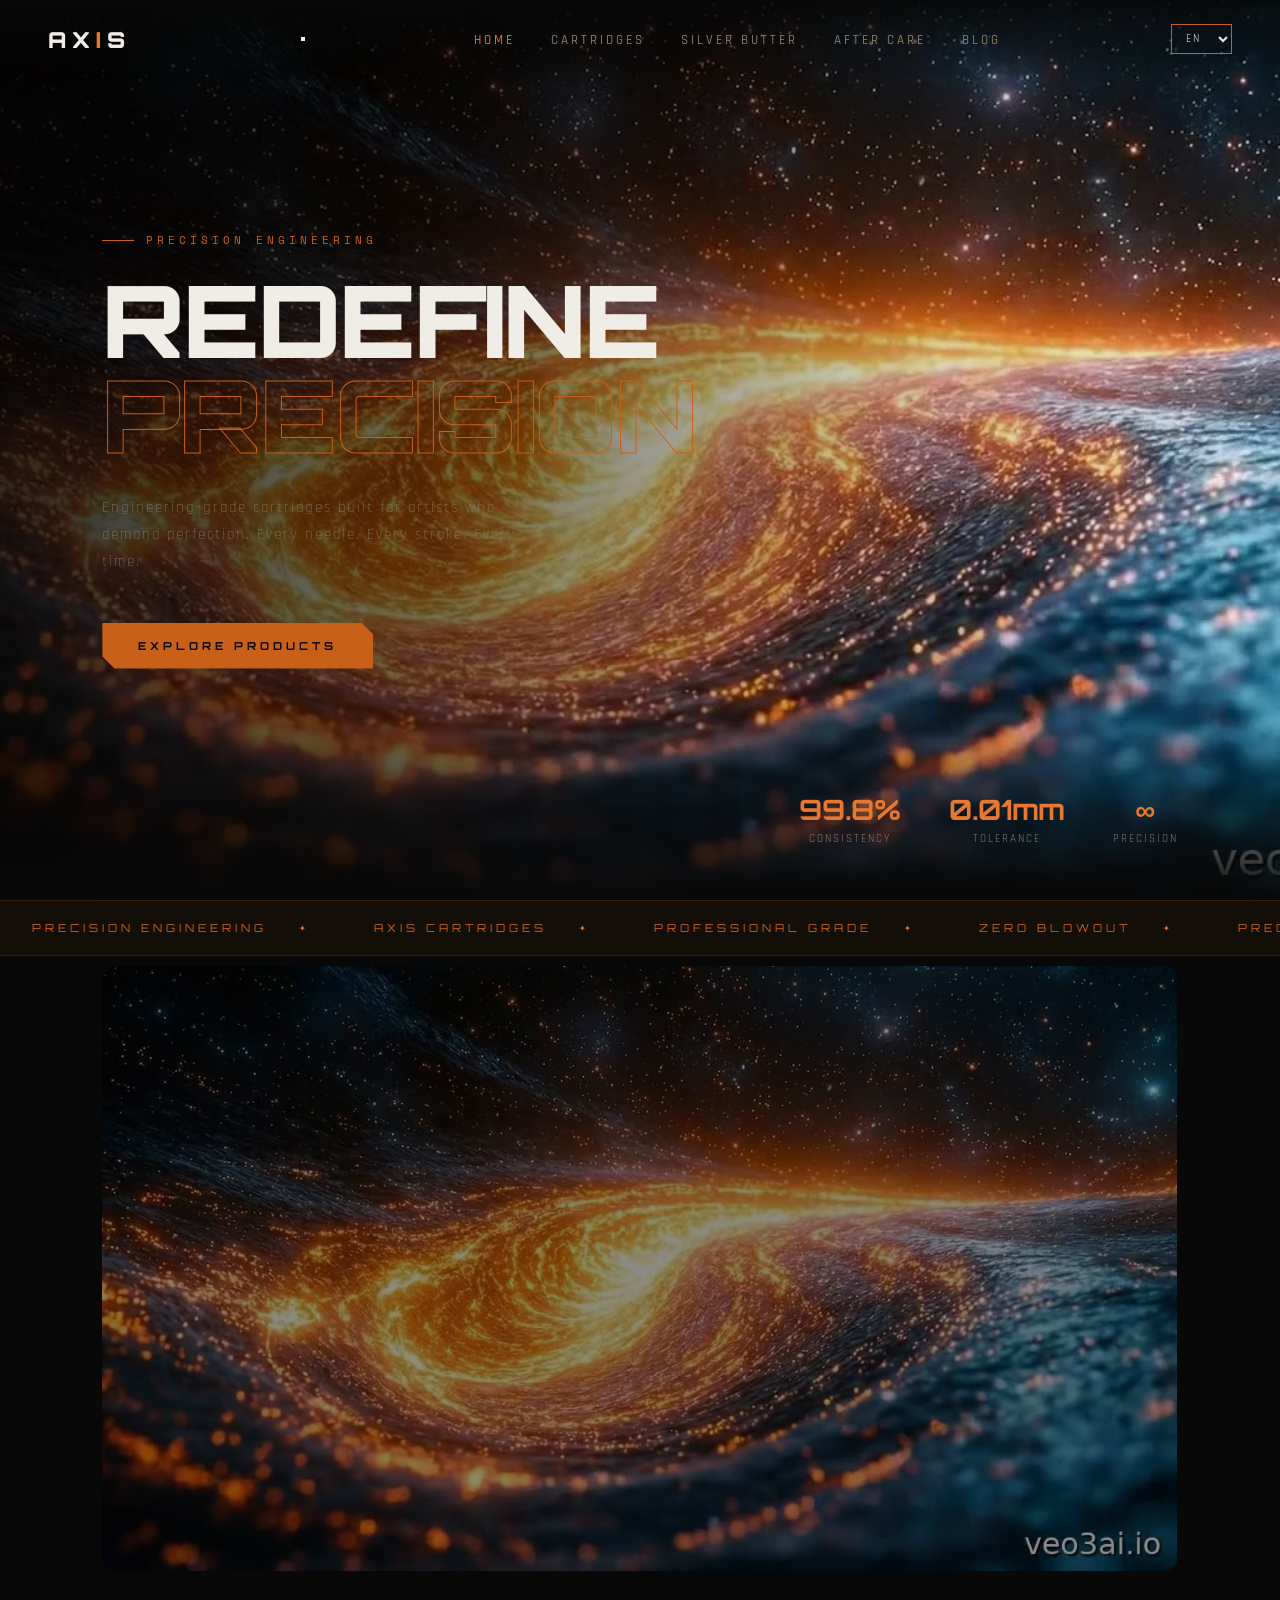
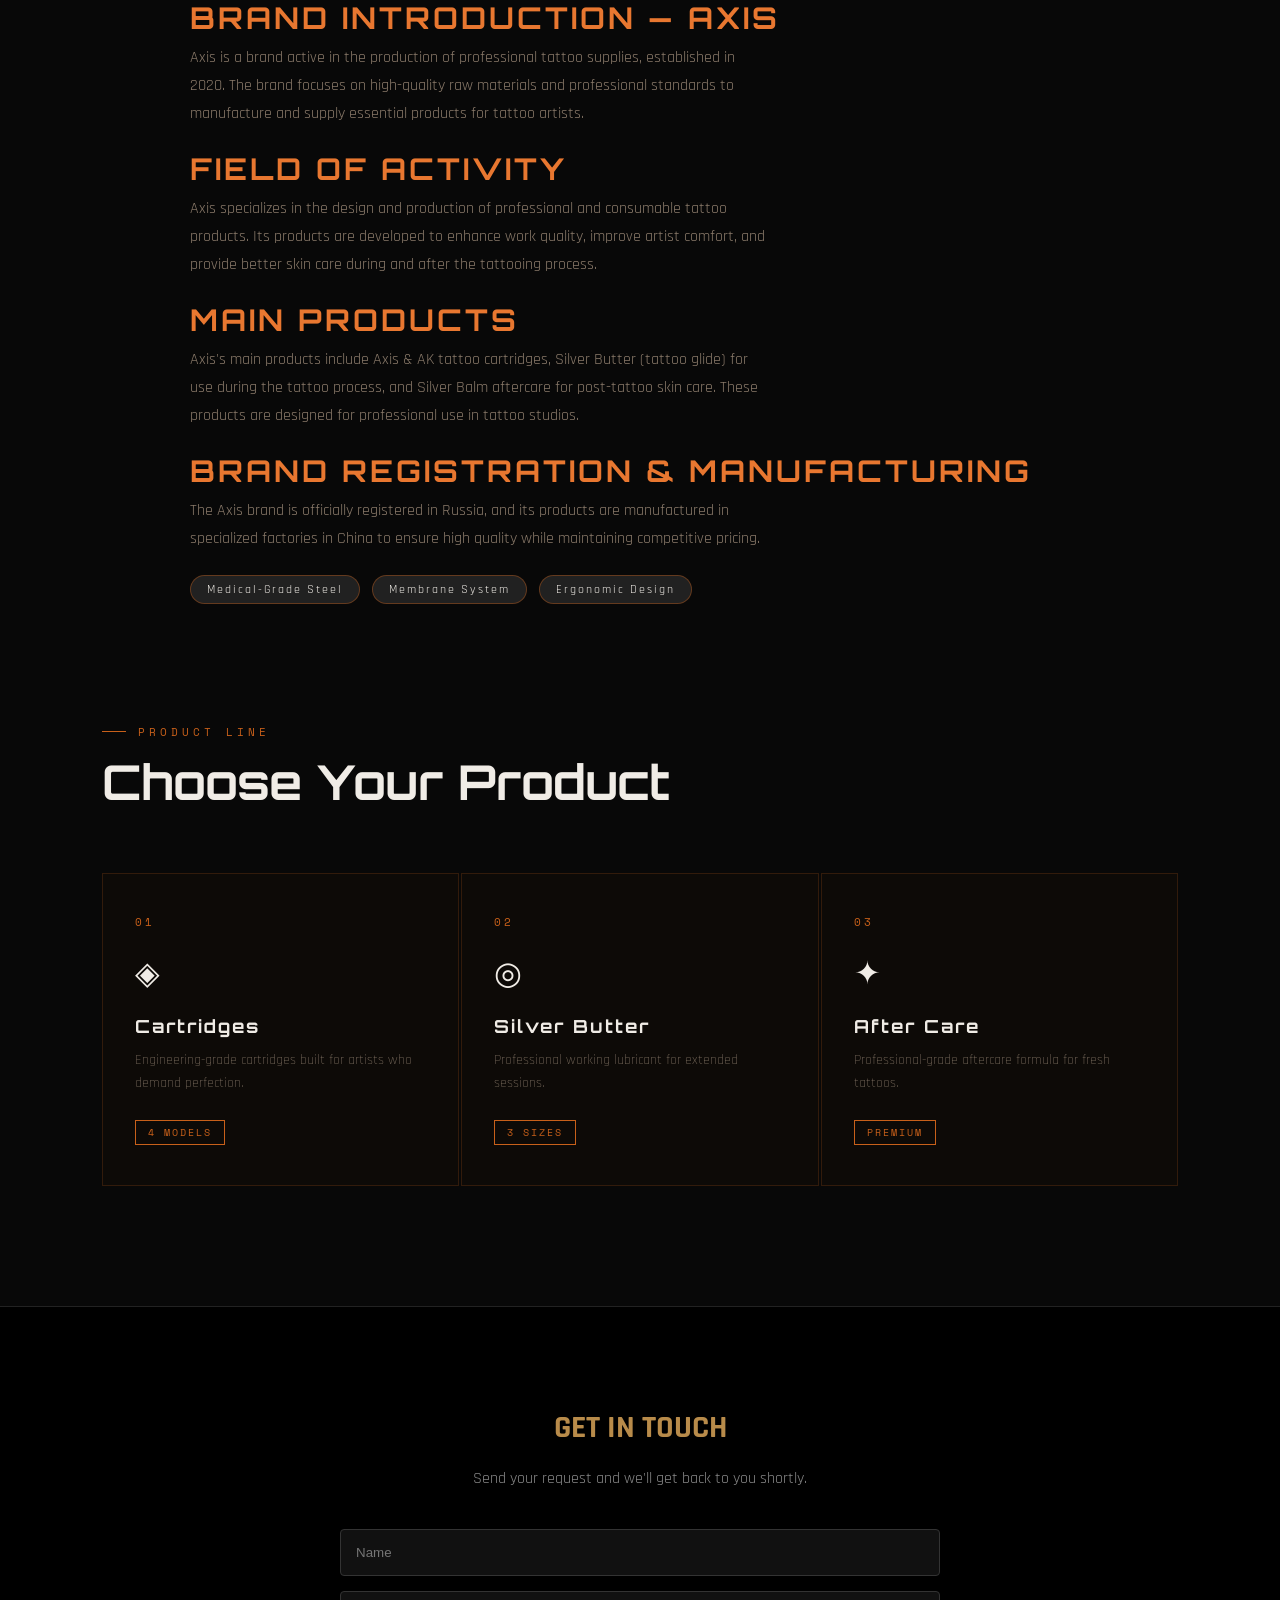
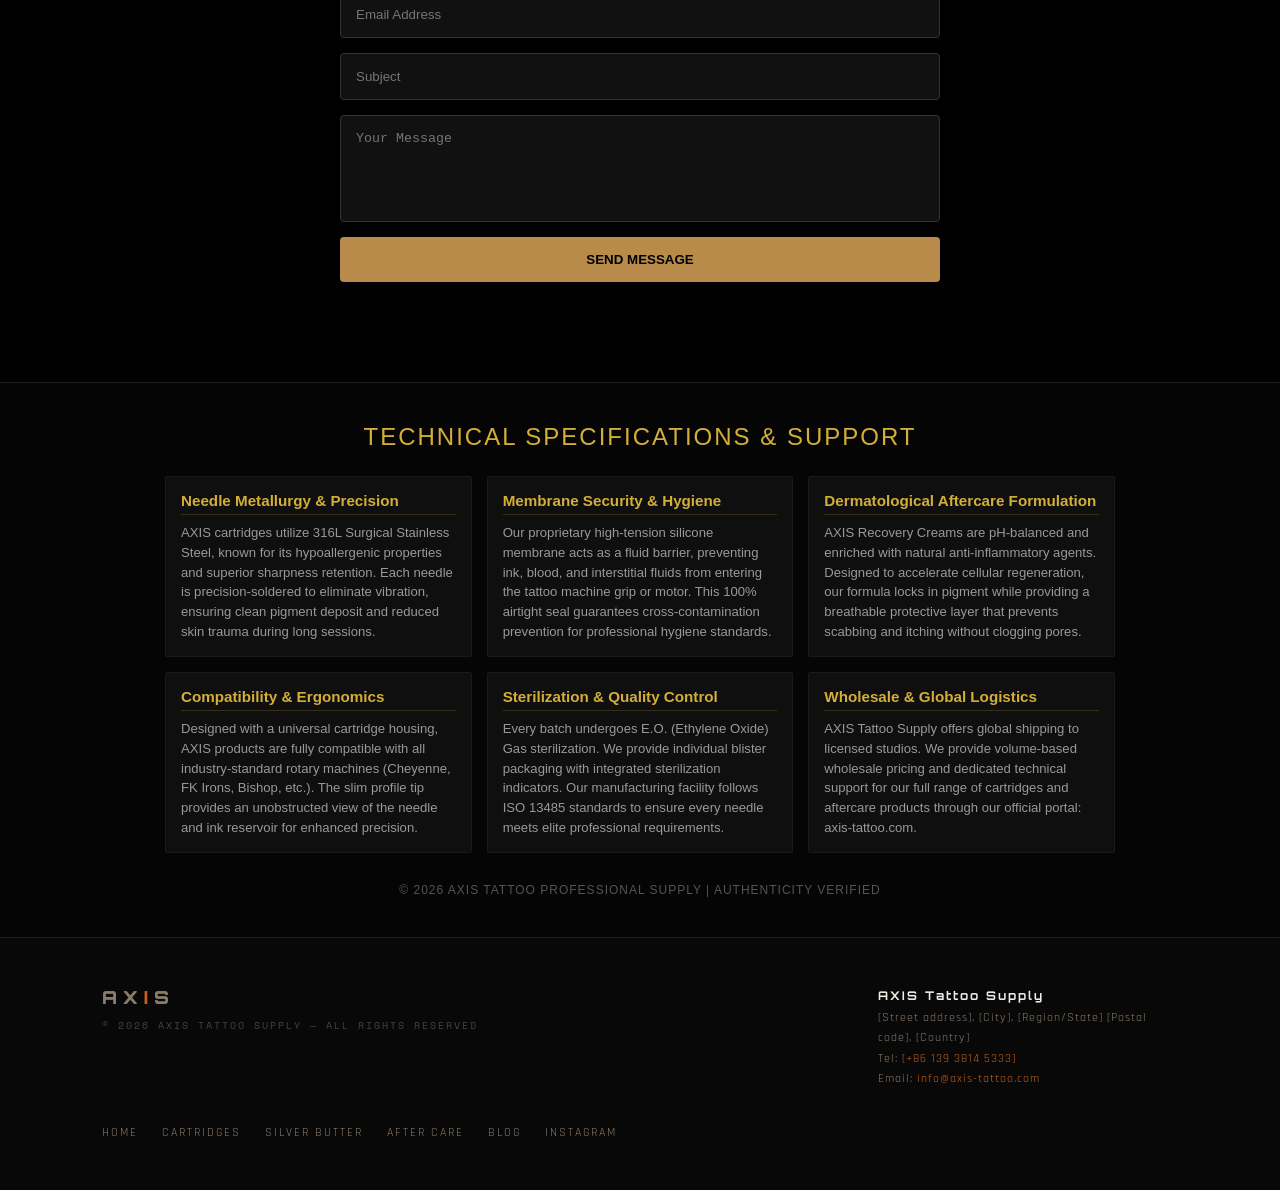
==== index.html @ dc38f80d "Update index.html" ====
<!DOCTYPE html>
<html lang="en">
<head>
<meta charset="UTF-8">
<meta name="viewport" content="width=device-width, initial-scale=1.0">
<title>AXIS — Professional Tattoo Cartridge Needles & Supplies</title>
<link rel="preconnect" href="https://fonts.googleapis.com">
<link href="https://fonts.googleapis.com/css2?family=Orbitron:wght@400;700;900&family=Rajdhani:wght@300;400;500;600&family=Space+Mono&display=swap" rel="stylesheet">
<meta name="description" content="AXIS engineers precision tattoo cartridge needles, Silver Butter glide and premium aftercare for professional artists — consistent, safe, blowout-free.">
<link rel="canonical" href="https://www.axis-tattoo.com/">
<meta name="robots" content="index, follow, max-image-preview:large, max-snippet:-1, max-video-preview:-1">
<meta name="theme-color" content="#080808">
<meta name="author" content="AXIS">
<link rel="icon" href="/favicon.svg" type="image/svg+xml">
<link rel="apple-touch-icon" href="/axis-logo.png">
<!-- Open Graph -->
<meta property="og:type" content="website">
<meta property="og:site_name" content="AXIS">
<meta property="og:title" content="AXIS — Professional Tattoo Cartridge Needles & Supplies">
<meta property="og:description" content="AXIS engineers precision tattoo cartridge needles, Silver Butter glide and premium aftercare for professional artists — consistent, safe, blowout-free.">
<meta property="og:url" content="https://www.axis-tattoo.com/">
<meta property="og:image" content="https://www.axis-tattoo.com/og-image.jpg">
<meta property="og:image:width" content="1200">
<meta property="og:image:height" content="630">
<meta property="og:locale" content="en_US">
<script type="application/ld+json">
{
  "@context": "https://schema.org",
  "@type": "Brand",
  "name": "AXIS Tattoo",
  "url": "https://www.axis-tattoo.com",
  "logo": "https://www.axis-tattoo.com/logo.png",
  "description": "Professional tattoo supplies specializing in 316L surgical steel cartridges and medical-grade aftercare creams.",
  "offers": {
    "@type": "AggregateOffer",
    "itemOffered": [
      {
        "@type": "Product",
        "name": "AXIS Professional Tattoo Cartridges",
        "description": "High-tension safety membrane needles made with 316L surgical steel."
      },
      {
        "@type": "Product",
        "name": "AXIS Aftercare Healing Cream",
        "description": "Dermatologically tested tattoo recovery cream for faster healing."
      }
    ]
  }
}
</script>
<meta name="twitter:card" content="summary_large_image">


<!-- Twitter -->
<meta name="twitter:card" content="summary_large_image">
<meta name="twitter:title" content="AXIS — Professional Tattoo Cartridge Needles & Supplies">
<meta name="twitter:description" content="AXIS engineers precision tattoo cartridge needles, Silver Butter glide and premium aftercare for professional artists — consistent, safe, blowout-free.">
<meta name="twitter:image" content="https://www.axis-tattoo.com/og-image.jpg">
<!-- Google Search Console verification — replace the token, or verify via DNS / HTML file instead -->
<meta name="google-site-verification" content="REPLACE_WITH_GSC_VERIFICATION_TOKEN">
<!-- Google Analytics 4 — replace G-XXXXXXXXXX with your real GA4 Measurement ID -->
  <meta name="msvalidate.01" content="EA91E65B805BCC26578F2E7F371B5869" />
<script async src="https://www.googletagmanager.com/gtag/js?id=G-XXXXXXXXXX"></script>
<script>
  window.dataLayer = window.dataLayer || [];
  function gtag(){dataLayer.push(arguments);}
  gtag('js', new Date());
  gtag('config', 'G-XXXXXXXXXX');
</script>
<script src="translations.js"></script>
<link rel="stylesheet" href="enhance.css">
<script src="protect.js"></script>
<style>
  *, *::before, *::after { margin: 0; padding: 0; box-sizing: border-box; }
  :root {
    --black: #080808;
    --deep: #0d0a07;
    --amber: #c8601a;
    --amber-bright: #e87730;
    --amber-glow: #ff9040;
    --white: #f0ece6;
    --dim: #8a7a6a;
    --line: rgba(200,96,26,0.2);
  }
  html { scroll-behavior: smooth; }
  body {
    background: var(--black);
    color: var(--white);
    font-family: 'Rajdhani', sans-serif;
    overflow-x: hidden;
  }
  
  nav {
    position: fixed; top: 0; left: 0; right: 0;
    z-index: 100;
    display: flex; align-items: center; justify-content: space-between;
    padding: 24px 48px;
    background: linear-gradient(to bottom, rgba(8,8,8,0.95), transparent);
  }
  .nav-logo {
    font-family: 'Orbitron', sans-serif;
    font-size: 22px;
    font-weight: 900;
    letter-spacing: 6px;
    color: var(--white);
    text-decoration: none;
  }
  .nav-logo span { color: var(--amber-bright); }
  .nav-links {
    display: flex; gap: 36px; list-style: none;
  }
  .nav-links a {
    font-family: 'Rajdhani', sans-serif;
    font-size: 13px;
    font-weight: 500;
    letter-spacing: 3px;
    text-transform: uppercase;
    color: var(--dim);
    text-decoration: none;
    transition: color 0.3s;
  }
  .nav-links a:hover { color: var(--amber-bright); }
  .nav-links a[aria-current="page"] { color: var(--amber-bright); }
  
  .nav-right {
    display: flex; align-items: center; gap: 16px;
  }
  select {
    background: transparent;
    border: 1px solid var(--amber);
    color: var(--white);
    font-family: 'Rajdhani', sans-serif;
    font-size: 11px;
    padding: 6px 10px;
    cursor: pointer;
    letter-spacing: 2px;
  }
  select option {
    background: var(--black);
    color: var(--white);
  }

  .hero {
    position: relative;
    min-height: 100vh;
    display: flex;
    align-items: center;
    overflow: hidden;
  }
  
  .hero video {
    position: absolute;
    inset: 0;
    width: 100%;
    height: 100%;
    object-fit: cover;
    z-index: 0;
  }
  
  .hero-overlay {
    position: absolute;
    inset: 0;
    background: linear-gradient(105deg, rgba(4,2,1,0.88) 0%, rgba(4,2,1,0.55) 40%, rgba(4,2,1,0.15) 68%, transparent 100%);
    z-index: 1;
  }
  
  .hero-bottom-fade {
    position: absolute;
    bottom: 0;
    left: 0;
    right: 0;
    height: 180px;
    background: linear-gradient(to top, #080808, transparent);
    z-index: 1;
  }
  
  .hero-content {
    position: relative;
    z-index: 2;
    padding: 0 8vw;
    max-width: 720px;
  }
  
  .hero-tag {
    font-family: 'Space Mono', monospace;
    font-size: 11px;
    letter-spacing: 4px;
    color: var(--amber);
    text-transform: uppercase;
    margin-bottom: 24px;
    display: flex;
    align-items: center;
    gap: 12px;
    opacity: 0;
    animation: fadeUp 0.8s 0.2s forwards;
  }
  .hero-tag::before {
    content: '';
    display: block;
    width: 32px;
    height: 1px;
    background: var(--amber);
  }
  
  .hero-title {
    font-family: 'Orbitron', sans-serif;
    font-size: clamp(52px, 8vw, 100px);
    font-weight: 900;
    line-height: 0.95;
    letter-spacing: -2px;
    margin-bottom: 32px;
    opacity: 0;
    animation: fadeUp 0.8s 0.4s forwards;
  }
  .hero-title .line1 { display: block; color: var(--white); }
  .hero-title .line2 {
    display: block;
    color: transparent;
    -webkit-text-stroke: 1px var(--amber);
  }
  
  .hero-sub {
    font-size: 15px;
    font-weight: 300;
    letter-spacing: 2px;
    line-height: 1.8;
    color: var(--dim);
    max-width: 420px;
    margin-bottom: 48px;
    opacity: 0;
    animation: fadeUp 0.8s 0.6s forwards;
  }
  
  .hero-cta {
    display: flex;
    gap: 16px;
    align-items: center;
    opacity: 0;
    animation: fadeUp 0.8s 0.8s forwards;
  }
  
  .btn-primary {
    font-family: 'Orbitron', sans-serif;
    font-size: 11px;
    font-weight: 700;
    letter-spacing: 4px;
    text-transform: uppercase;
    padding: 16px 36px;
    background: var(--amber);
    color: var(--black);
    border: none;
    text-decoration: none;
    position: relative;
    overflow: hidden;
    transition: all 0.3s;
    clip-path: polygon(0 0, calc(100% - 12px) 0, 100% 12px, 100% 100%, 12px 100%, 0 calc(100% - 12px));
    cursor: pointer;
  }
  .btn-primary::before {
    content: '';
    position: absolute;
    inset: 0;
    background: var(--amber-glow);
    transform: translateX(-100%);
    transition: transform 0.4s;
  }
  .btn-primary:hover::before { transform: translateX(0); }
  .btn-primary span { position: relative; z-index: 1; }
  
  .hero-stats {
    position: absolute;
    bottom: 52px;
    right: 8vw;
    z-index: 2;
    display: flex;
    gap: 48px;
    opacity: 0;
    animation: fadeUp 0.8s 1s forwards;
  }
  .stat { text-align: center; }
  .stat-num {
    font-family: 'Orbitron', sans-serif;
    font-size: 28px;
    font-weight: 700;
    color: var(--amber-bright);
    display: block;
  }
  .stat-label {
    font-size: 11px;
    letter-spacing: 2px;
    color: var(--dim);
    text-transform: uppercase;
  }
  
  @keyframes fadeUp {
    from { opacity: 0; transform: translateY(30px); }
    to { opacity: 1; transform: translateY(0); }
  }
  
  .divider { height: 1px; background: linear-gradient(90deg, transparent, var(--amber), transparent); margin: 0; opacity: 0.4; }
  
  .marquee-wrap {
    padding: 20px 0;
    background: rgba(200,96,26,0.06);
    overflow: hidden;
    border-top: 1px solid var(--line);
    border-bottom: 1px solid var(--line);
  }
  .marquee-track {
    display: flex;
    gap: 0;
    animation: marquee 20s linear infinite;
    white-space: nowrap;
  }
  .marquee-item {
    font-family: 'Orbitron', sans-serif;
    font-size: 11px;
    letter-spacing: 4px;
    color: var(--amber);
    text-transform: uppercase;
    padding: 0 32px;
    display: inline-flex;
    align-items: center;
    gap: 32px;
  }
  .marquee-item::after {
    content: '✦';
    font-size: 8px;
    color: var(--amber-bright);
  }
  @keyframes marquee {
    from { transform: translateX(0); }
    to { transform: translateX(-50%); }
  }
  
  .section {
    padding: 120px 8vw;
  }
  .section-label {
    font-family: 'Space Mono', monospace;
    font-size: 11px;
    letter-spacing: 4px;
    color: var(--amber);
    text-transform: uppercase;
    margin-bottom: 16px;
    display: flex;
    align-items: center;
    gap: 12px;
  }
  .section-label::before {
    content: '';
    display: block;
    width: 24px;
    height: 1px;
    background: var(--amber);
  }
  .section-title {
    font-family: 'Orbitron', sans-serif;
    font-size: clamp(28px, 4vw, 48px);
    font-weight: 700;
    margin-bottom: 64px;
    line-height: 1.1;
  }
  .section-title em { font-style: normal; color: var(--amber-bright); }
  
  .products-grid {
    display: grid;
    grid-template-columns: repeat(auto-fit, minmax(280px, 1fr));
    gap: 2px;
  }
  .product-card {
    background: var(--deep);
    border: 1px solid var(--line);
    padding: 40px 32px;
    position: relative;
    overflow: hidden;
    transition: border-color 0.3s, transform 0.3s;
    cursor: pointer;
  }
  .product-card::before {
    content: '';
    position: absolute;
    top: 0;
    left: 0;
    right: 0;
    height: 2px;
    background: linear-gradient(90deg, transparent, var(--amber-bright), transparent);
    transform: scaleX(0);
    transition: transform 0.4s;
  }
  .product-card:hover::before { transform: scaleX(1); }
  .product-card:hover {
    border-color: rgba(200,96,26,0.5);
    transform: translateY(-4px);
  }
  
  .product-num {
    font-family: 'Space Mono', monospace;
    font-size: 11px;
    color: var(--amber);
    letter-spacing: 3px;
    margin-bottom: 24px;
  }
  .product-icon {
    font-size: 32px;
    margin-bottom: 20px;
    display: block;
  }
  .product-name {
    font-family: 'Orbitron', sans-serif;
    font-size: 18px;
    font-weight: 700;
    margin-bottom: 12px;
    letter-spacing: 2px;
  }
  .product-desc {
    font-size: 14px;
    line-height: 1.7;
    color: var(--dim);
    font-weight: 300;
    margin-bottom: 24px;
  }
  .product-tag {
    display: inline-block;
    font-family: 'Space Mono', monospace;
    font-size: 10px;
    letter-spacing: 2px;
    color: var(--amber);
    border: 1px solid var(--amber);
    padding: 4px 12px;
    text-transform: uppercase;
  }
  
  footer {
    border-top: 1px solid var(--line);
    padding: 48px 8vw;
    display: flex;
    align-items: center;
    justify-content: space-between;
  }
  .footer-logo {
    font-family: 'Orbitron', sans-serif;
    font-size: 18px;
    font-weight: 900;
    letter-spacing: 6px;
    color: var(--dim);
  }
  .footer-logo span { color: var(--amber); }
  .footer-copy {
    font-family: 'Space Mono', monospace;
    font-size: 10px;
    letter-spacing: 2px;
    color: rgba(138,122,106,0.5);
    text-transform: uppercase;
  }
  .footer-links { display: flex; gap: 24px; list-style: none; }
  .footer-links a {
    font-size: 12px;
    letter-spacing: 2px;
    color: var(--dim);
    text-decoration: none;
    text-transform: uppercase;
    transition: color 0.3s;
  }
  .footer-links a:hover { color: var(--amber-bright); }
  
  .reveal {
    opacity: 0;
    transform: translateY(40px);
    transition: opacity 0.7s, transform 0.7s;
  }
  .reveal.visible {
    opacity: 1;
    transform: translateY(0);
  }
  
  @media (max-width: 768px) {
    nav { padding: 16px 20px; flex-wrap: wrap; gap: 10px 16px; justify-content: center; }
    .nav-logo { order: 1; }
    .nav-right { order: 2; }
    .nav-links { order: 3; width: 100%; display: flex; flex-wrap: wrap; justify-content: center; gap: 14px 22px; font-size: 11px; letter-spacing: 2px; }
    .hero-content { padding: 0 24px; }
    .hero-stats { display: none; }
    .section { padding: 80px 24px; }
    footer { flex-direction: column; gap: 24px; text-align: center; }
  }

  /* --- SEO footer additions --- */
  footer { flex-wrap: wrap; gap: 32px; align-items: flex-start; }
  .footer-brand { display: flex; flex-direction: column; gap: 10px; }
  .footer-nap { font-style: normal; font-size: 12px; line-height: 1.7; letter-spacing: 1px; color: var(--dim); max-width: 300px; }
  .footer-nap strong { color: var(--white); letter-spacing: 2px; font-family: 'Orbitron', sans-serif; }
  .footer-nap a { color: var(--amber); text-decoration: none; }
  .footer-nap a:hover { color: var(--amber-bright); }
  .footer-map { flex-basis: 100%; margin-top: 8px; }
  @media (max-width: 768px) { footer { flex-direction: column; text-align: left; align-items: stretch; } }
</style>
<script type="application/ld+json">{"@context": "https://schema.org", "@type": "Organization", "name": "AXIS", "alternateName": "AXIS Tattoo Supply", "url": "https://www.axis-tattoo.com/", "logo": "https://www.axis-tattoo.com/axis-logo.png", "description": "AXIS engineers professional tattoo supplies: precision cartridge needles, Silver Butter glide and premium aftercare."}</script>
<script type="application/ld+json">{"@context": "https://schema.org", "@type": "WebSite", "name": "AXIS", "url": "https://www.axis-tattoo.com/"}</script>
<!--
  OPTIONAL — LocalBusiness / TattooParlor structured data.
  AXIS is a product brand, so this is commented out by default.
  If AXIS ALSO operates a physical, walk-in studio, fill in the real
  details below and remove the comment markers to enable it.
<script type="application/ld+json">
{
  "@context": "https://schema.org",
  "@type": "TattooParlor",
  "name": "AXIS Tattoo Studio",
  "image": "https://www.axis-tattoo.com/og-image.jpg",
  "url": "https://www.axis-tattoo.com/",
  "telephone": "[+1 (000) 000-0000]",
  "priceRange": "$$",
  "address": {
    "@type": "PostalAddress",
    "streetAddress": "[Street address]",
    "addressLocality": "[City]",
    "addressRegion": "[Region/State]",
    "postalCode": "[Postal code]",
    "addressCountry": "[Country code, e.g. DE]"
  },
  "geo": { "@type": "GeoCoordinates", "latitude": "[LAT]", "longitude": "[LNG]" },
  "openingHoursSpecification": [{
    "@type": "OpeningHoursSpecification",
    "dayOfWeek": ["Monday","Tuesday","Wednesday","Thursday","Friday","Saturday"],
    "opens": "11:00", "closes": "20:00"
  }],
  "sameAs": ["https://instagram.com/REPLACE_HANDLE"]
}
</script>
-->
<script type="application/ld+json">
{"@context":"https://schema.org","@type":"Organization","name":"AXIS Tattoo Supply","alternateName":"AXIS","url":"https://www.axis-tattoo.com/","logo":"https://www.axis-tattoo.com/axis-logo.png","description":"Professional tattoo supplies: precision cartridge needles, Silver Butter working glide and Silver Balm aftercare — engineered for professional artists.","contactPoint":{"@type":"ContactPoint","contactType":"customer support","email":"info@axis-tattoo.com"},"sameAs":["https://instagram.com/axis.cartridges/"]}
</script>
<script type="application/ld+json">
{"@context":"https://schema.org","@type":"WebSite","name":"AXIS Tattoo Supply","url":"https://www.axis-tattoo.com/","potentialAction":{"@type":"SearchAction","target":{"@type":"EntryPoint","urlTemplate":"https://www.axis-tattoo.com/?q={search_term_string}"},"query-input":"required name=search_term_string"}}
</script>
</head>
<body>

<nav>
  <a href="index.html" class="nav-logo">AX<span>I</span>S</a>
  <button class="nav-toggle" id="navToggle" aria-label="Toggle navigation" aria-expanded="false" aria-controls="navLinks">
    <span></span><span></span><span></span>
  </button>
  <ul class="nav-links" id="navLinks" role="list">
    <li><a href="index.html" data-i18n="home" aria-current="page">Home</a></li>
    <li><a href="cartridges.html" data-i18n="cartridges">Cartridges</a></li>
    <li><a href="silver-butter.html" data-i18n="silverButter">Silver Butter</a></li>
    <li><a href="after-care.html" data-i18n="afterCare">After Care</a></li>
    <li><a href="blog.html" data-i18n="blog">Blog</a></li>
  </ul>
  <div class="nav-right">
    <select data-lang-select onchange="setLanguage(this.value)" aria-label="Select language">
      <option value="en">EN</option>
      <option value="ru">РУ</option>
      <option value="es">ES</option>
      <option value="tr">TR</option>
      <option value="pt">PT</option>
      <option value="fr">FR</option>
      <option value="de">DE</option>
    </select>
  </div>
</nav>

<section class="hero">
  <video autoplay muted loop playsinline poster="poster-home.jpg" preload="auto">
    <source src="hero-bg.mp4" type="video/mp4">
  </video>
  <div class="hero-overlay"></div>
  <div class="hero-bottom-fade"></div>
  
  <div class="hero-content">
    <div class="hero-tag" data-i18n="precisionEngineering">Precision Engineering</div>
    <h1 class="hero-title">
      <span class="line1" data-i18n="redefine">REDEFINE</span>
      <span class="line2" data-i18n="precision">PRECISION</span>
    </h1>
    <p class="hero-sub" data-i18n="cartridgeDesc">Engineering-grade cartridges built for artists who demand perfection. Every needle. Every stroke. Every time.</p>
    <div class="hero-cta">
      <a href="#products" class="btn-primary"><span data-i18n="exploreProducts">Explore Products</span></a>
    </div>
  </div>
  
  <div class="hero-stats">
    <div class="stat">
      <span class="stat-num">99.8%</span>
      <span class="stat-label" data-i18n="consistency">Consistency</span>
    </div>
    <div class="stat">
      <span class="stat-num">0.01mm</span>
      <span class="stat-label" data-i18n="tolerance">Tolerance</span>
    </div>
    <div class="stat">
      <span class="stat-num">∞</span>
      <span class="stat-label" data-i18n="precision">Precision</span>
    </div>
  </div>
</section>

<div class="marquee-wrap">
  <div class="marquee-track">
    <span class="marquee-item" data-i18n="precisionEngineering">Precision Engineering</span>
    <span class="marquee-item" data-i18n="axisMark">AXIS Cartridges</span>
    <span class="marquee-item" data-i18n="professionalGrade">Professional Grade</span>
    <span class="marquee-item" data-i18n="zeroBlowout">Zero Blowout</span>
    <span class="marquee-item" data-i18n="precisionEngineering">Precision Engineering</span>
    <span class="marquee-item" data-i18n="axisMark">AXIS Cartridges</span>
  </div>
</div>


    <!-- Brand introduction -->
<section class="brand-intro">
    <video autoplay muted loop playsinline preload="metadata" poster="poster-home.jpg">
        <source src="0611.mp4" type="video/mp4">
    </video>
    <div class="brand-intro-text">
        <h2 class="title" data-i18n="brandIntroTitle">Brand Introduction — Axis</h2>
        <p data-i18n="brandIntroBody">Axis is a brand active in the production of professional tattoo supplies, established in 2020. The brand focuses on high-quality raw materials and professional standards to manufacture and supply essential products for tattoo artists.</p>
        <h2 class="title" data-i18n="fieldOfActivity">Field of Activity</h2>
        <p data-i18n="fieldOfActivityBody">Axis specializes in the design and production of professional and consumable tattoo products. Its products are developed to enhance work quality, improve artist comfort, and provide better skin care during and after the tattooing process.</p>
        <h2 class="title" data-i18n="mainProducts">Main Products</h2>
        <p data-i18n="mainProductsBody">Axis's main products include Axis &amp; AK tattoo cartridges, Silver Butter (tattoo glide) for use during the tattoo process, and Silver Balm aftercare for post-tattoo skin care. These products are designed for professional use in tattoo studios.</p>
        <h2 class="title" data-i18n="brandRegistration">Brand Registration &amp; Manufacturing</h2>
        <p data-i18n="brandRegistrationBody">The Axis brand is officially registered in Russia, and its products are manufactured in specialized factories in China to ensure high quality while maintaining competitive pricing.</p>
    </div>
    <div class="brand-intro-badges">
        <span data-i18n="pillSteel">Medical-Grade Steel</span>
        <span data-i18n="pillMembrane">Membrane System</span>
        <span data-i18n="pillErgonomic">Ergonomic Design</span>
    </div>
</section>
<!-- /Brand introduction -->
<section class="section" id="products">
  <div class="section-label reveal" data-i18n="cartridgesSubtitle">Product Line</div>
  <h2 class="section-title reveal"><span data-i18n="chooseProduct">Choose Your Product</span></h2>
  
  <div class="products-grid">
    <a href="cartridges.html" style="text-decoration:none;color:inherit;">
      <div class="product-card reveal">
        <div class="product-num">01</div>
        <span class="product-icon">◈</span>
        <h3 class="product-name" data-i18n="cartridges">Cartridges</h3>
        <p class="product-desc" data-i18n="cartridgeDesc">Engineering-grade cartridges built for artists who demand perfection.</p>
        <span class="product-tag" data-i18n="models">4 Models</span>
      </div>
    </a>
    
    <a href="silver-butter.html" style="text-decoration:none;color:inherit;">
      <div class="product-card reveal">
        <div class="product-num">02</div>
        <span class="product-icon">◎</span>
        <h3 class="product-name" data-i18n="silverButter">Silver Butter</h3>
        <p class="product-desc" data-i18n="silverButterDesc">Professional working lubricant for extended sessions.</p>
        <span class="product-tag" data-i18n="sizes">3 Sizes</span>
      </div>
    </a>
    
    <a href="after-care.html" style="text-decoration:none;color:inherit;">
      <div class="product-card reveal">
        <div class="product-num">03</div>
        <span class="product-icon">✦</span>
        <h3 class="product-name" data-i18n="afterCare">After Care</h3>
        <p class="product-desc" data-i18n="afterCareDesc">Professional-grade aftercare formula for fresh tattoos.</p>
        <span class="product-tag" data-i18n="premium">Premium</span>
      </div>
    </a>
  </div>
</section>

<!-- Contact Section -->
<section class="section" id="contact" style="background: #000; padding: 100px 20px; border-top: 1px solid #222;">
  <div class="container" style="max-width: 600px; margin: 0 auto; text-align: center;">
    <h2 style="color: #b88b4a; margin-bottom: 20px; font-size: 2rem; text-transform: uppercase;" data-i18n="getInTouch">Get in Touch</h2>
    <p style="color: #888; margin-bottom: 40px;" data-i18n="contactIntro">Send your request and we'll get back to you shortly.</p>
    
    <form id="contactForm" style="display: flex; flex-direction: column; gap: 15px; text-align: left;" novalidate>
      <!-- Honeypot anti-spam (hidden from real users) -->
      <div style="position:absolute;left:-9999px;opacity:0;pointer-events:none;" aria-hidden="true">
        <label>Leave blank <input type="text" name="website" tabindex="-1" autocomplete="off"></label>
      </div>
      <input type="text" name="name" placeholder="Name" data-i18n-placeholder="formName" required style="background: #111; border: 1px solid #333; color: #fff; padding: 15px; border-radius: 4px;">
      <input type="email" name="email" placeholder="Email Address" data-i18n-placeholder="formEmail" required style="background: #111; border: 1px solid #333; color: #fff; padding: 15px; border-radius: 4px;">
      <input type="text" name="subject" placeholder="Subject" data-i18n-placeholder="formSubject" required style="background: #111; border: 1px solid #333; color: #fff; padding: 15px; border-radius: 4px;">
      <textarea name="message" placeholder="Your Message" data-i18n-placeholder="formMessage" rows="5" required style="background: #111; border: 1px solid #333; color: #fff; padding: 15px; border-radius: 4px; resize: none;"></textarea>
      
      <button type="submit" id="submitBtn" data-i18n="sendMessage" style="background: #b88b4a; color: #000; border: none; padding: 15px; border-radius: 4px; font-weight: bold; cursor: pointer; text-transform: uppercase;">Send Message</button>
      <div id="statusMessage" style="margin-top: 15px; text-align: center; display: none;"></div>
    </form>
  </div>
</section>

<script>
(function(){
  var form = document.getElementById('contactForm');
  var statusMsg = document.getElementById('statusMessage');
  var btn = document.getElementById('submitBtn');
  if(!form) return;

  form.addEventListener('submit', async function(e){
    e.preventDefault();

    // Honeypot check
    var hp = form.querySelector('input[name="website"]');
    if(hp && hp.value.trim() !== '') return; // bot detected — silently ignore

    // Client-side validation
    var name = form.querySelector('[name="name"]').value.trim();
    var email = form.querySelector('[name="email"]').value.trim();
    var message = form.querySelector('[name="message"]').value.trim();
    var emailRe = /^[^\s@]+@[^\s@]+\.[^\s@]+$/;

    if(!name){ showStatus('Please enter your name.', 'orange'); return; }
    if(!emailRe.test(email)){ showStatus('Please enter a valid email address.', 'orange'); return; }
    if(message.length < 10){ showStatus('Message must be at least 10 characters.', 'orange'); return; }

    btn.disabled = true;
    btn.textContent = getTranslation(getCurrentLanguage(), 'sendingMsg');
    showStatus('Sending...', '#fff');

    var formData = new FormData(form);

    try {
      var response = await fetch('https://holy-unit-8462.farhadmirzaee65.workers.dev', {
        method: 'POST',
        body: formData
      });
      if(response.ok){
        showStatus(getTranslation(getCurrentLanguage(), 'sentSuccess'), '#b88b4a');
        form.reset();
      } else {
        var txt = await response.text();
        showStatus(getTranslation(getCurrentLanguage(), 'sentError') + ' (' + response.status + ')', 'red');
      }
    } catch(err){
      showStatus(getTranslation(getCurrentLanguage(), 'sentError'), 'red');
    } finally {
      btn.disabled = false;
      btn.textContent = getTranslation(getCurrentLanguage(), 'sendMessage');
    }
  });

  function showStatus(msg, color){
    if(!statusMsg) return;
    statusMsg.style.display = 'block';
    statusMsg.style.color = color;
    statusMsg.textContent = msg;
  }
})();
</script>
</script>
    <!-- ============================================ -->
    <!-- DETAILED FAQ SECTION FOR AI & SEO (AXIS TATTOO) -->
    <!-- ============================================ -->
    <script type="application/ld+json">
{"@context":"https://schema.org","@type":"FAQPage","mainEntity":[
  {"@type":"Question","name":"How long does a tattoo cartridge last?","acceptedAnswer":{"@type":"Answer","text":"A single AXIS cartridge is designed for one full professional session. Needle sharpness, ink viscosity, and technique all affect longevity, but typically one cartridge covers a complete design or session of 2–4 hours."}},
  {"@type":"Question","name":"What cream should be used during tattooing?","acceptedAnswer":{"@type":"Answer","text":"AXIS Silver Butter is a professional-grade tattoo glide formulated for use during the tattoo process. It contains Cannabis Sativa Seed Oil for anti-inflammatory action and Clove Extract for soothing relief, preventing skin dryness and reducing friction for cleaner ink deposit."}},
  {"@type":"Question","name":"What is the best aftercare for a new tattoo?","acceptedAnswer":{"@type":"Answer","text":"AXIS Silver Balm aftercare cream is a pH-balanced, dermatologically tested formula enriched with natural anti-inflammatory agents. Apply a thin layer 2–3 times daily on clean skin during the healing period (usually 2–3 weeks) to protect the tattoo, lock in pigment, and accelerate recovery."}},
  {"@type":"Question","name":"How should you care for a tattoo after the session?","acceptedAnswer":{"@type":"Answer","text":"After the session: keep the fresh tattoo covered for 2–4 hours, then gently wash with lukewarm water and fragrance-free soap. Pat dry and apply AXIS Silver Balm. Avoid sun exposure, soaking in water, and picking any peeling skin. Repeat cleaning and moisturizing 2–3 times daily for 2–3 weeks."}},
  {"@type":"Question","name":"Are AXIS cartridges compatible with all tattoo machines?","acceptedAnswer":{"@type":"Answer","text":"Yes. AXIS cartridges use the universal cartridge standard and are compatible with all major professional rotary tattoo machines including Cheyenne, FK Irons, Bishop, Spektra, and Dragonhawk machines."}},
  {"@type":"Question","name":"Where are AXIS tattoo supplies manufactured?","acceptedAnswer":{"@type":"Answer","text":"AXIS is an officially registered brand in Russia. Products are manufactured in ISO-certified specialized factories in China using 316L surgical-grade stainless steel and undergo E.O. gas sterilization before packaging."}}
]}
</script>
<section id="faq-advanced" style="background-color: #050505; color: #e0e0e0; padding: 40px 15px; font-family: 'Segoe UI', Roboto, Helvetica, Arial, sans-serif; border-top: 1px solid #222;">
        <div style="max-width: 950px; margin: 0 auto;">
            <h2 style="color: #d4af37; text-align: center; font-size: 1.5rem; margin-bottom: 25px; text-transform: uppercase; letter-spacing: 2px; font-weight: 300;">Technical Specifications & Support</h2>
            
            <div style="display: grid; grid-template-columns: repeat(auto-fit, minmax(300px, 1fr)); gap: 15px;">
                
                <!-- Group 1: Needle Technology -->
                <div style="background: #0f0f0f; padding: 15px; border: 1px solid #1a1a1a; border-radius: 2px;">
                    <h3 style="color: #d4af37; font-size: 0.95rem; margin: 0 0 8px 0; border-bottom: 1px solid #d4af3733; padding-bottom: 5px;">Needle Metallurgy & Precision</h3>
                    <p style="color: #999; font-size: 0.82rem; line-height: 1.5; margin: 0;">AXIS cartridges utilize 316L Surgical Stainless Steel, known for its hypoallergenic properties and superior sharpness retention. Each needle is precision-soldered to eliminate vibration, ensuring clean pigment deposit and reduced skin trauma during long sessions.</p>
                </div>

                <!-- Group 2: Safety Systems -->
                <div style="background: #0f0f0f; padding: 15px; border: 1px solid #1a1a1a; border-radius: 2px;">
                    <h3 style="color: #d4af37; font-size: 0.95rem; margin: 0 0 8px 0; border-bottom: 1px solid #d4af3733; padding-bottom: 5px;">Membrane Security & Hygiene</h3>
                    <p style="color: #999; font-size: 0.82rem; line-height: 1.5; margin: 0;">Our proprietary high-tension silicone membrane acts as a fluid barrier, preventing ink, blood, and interstitial fluids from entering the tattoo machine grip or motor. This 100% airtight seal guarantees cross-contamination prevention for professional hygiene standards.</p>
                </div>

                <!-- Group 3: Aftercare Science -->
                <div style="background: #0f0f0f; padding: 15px; border: 1px solid #1a1a1a; border-radius: 2px;">
                    <h3 style="color: #d4af37; font-size: 0.95rem; margin: 0 0 8px 0; border-bottom: 1px solid #d4af3733; padding-bottom: 5px;">Dermatological Aftercare Formulation</h3>
                    <p style="color: #999; font-size: 0.82rem; line-height: 1.5; margin: 0;">AXIS Recovery Creams are pH-balanced and enriched with natural anti-inflammatory agents. Designed to accelerate cellular regeneration, our formula locks in pigment while providing a breathable protective layer that prevents scabbing and itching without clogging pores.</p>
                </div>

                <!-- Group 4: Universal Compatibility -->
                <div style="background: #0f0f0f; padding: 15px; border: 1px solid #1a1a1a; border-radius: 2px;">
                    <h3 style="color: #d4af37; font-size: 0.95rem; margin: 0 0 8px 0; border-bottom: 1px solid #d4af3733; padding-bottom: 5px;">Compatibility & Ergonomics</h3>
                    <p style="color: #999; font-size: 0.82rem; line-height: 1.5; margin: 0;">Designed with a universal cartridge housing, AXIS products are fully compatible with all industry-standard rotary machines (Cheyenne, FK Irons, Bishop, etc.). The slim profile tip provides an unobstructed view of the needle and ink reservoir for enhanced precision.</p>
                </div>

                <!-- Group 5: Sterilization Protocols -->
                <div style="background: #0f0f0f; padding: 15px; border: 1px solid #1a1a1a; border-radius: 2px;">
                    <h3 style="color: #d4af37; font-size: 0.95rem; margin: 0 0 8px 0; border-bottom: 1px solid #d4af3733; padding-bottom: 5px;">Sterilization & Quality Control</h3>
                    <p style="color: #999; font-size: 0.82rem; line-height: 1.5; margin: 0;">Every batch undergoes E.O. (Ethylene Oxide) Gas sterilization. We provide individual blister packaging with integrated sterilization indicators. Our manufacturing facility follows ISO 13485 standards to ensure every needle meets elite professional requirements.</p>
                </div>

                <!-- Group 6: Professional Support -->
                <div style="background: #0f0f0f; padding: 15px; border: 1px solid #1a1a1a; border-radius: 2px;">
                    <h3 style="color: #d4af37; font-size: 0.95rem; margin: 0 0 8px 0; border-bottom: 1px solid #d4af3733; padding-bottom: 5px;">Wholesale & Global Logistics</h3>
                    <p style="color: #999; font-size: 0.82rem; line-height: 1.5; margin: 0;">AXIS Tattoo Supply offers global shipping to licensed studios. We provide volume-based wholesale pricing and dedicated technical support for our full range of cartridges and aftercare products through our official portal: axis-tattoo.com.</p>
                </div>

            </div>
            <p style="text-align: center; margin-top: 30px; font-size: 0.75rem; color: #555; letter-spacing: 1px;">
                &copy; 2026 AXIS TATTOO PROFESSIONAL SUPPLY | AUTHENTICITY VERIFIED
            </p>
        </div>
    </section>

<footer>
  <div class="footer-brand">
    <div class="footer-logo">AX<span>I</span>S</div>
    <div class="footer-copy" data-i18n="copyright">© 2026 AXIS Tattoo Supply — All Rights Reserved</div>
  </div>
  <address class="footer-nap">
    <!-- NAP (Name / Address / Phone) — replace the bracketed placeholders with your real details -->
    <strong>AXIS Tattoo Supply</strong><br>
    [Street address], [City], [Region/State] [Postal code], [Country]<br>
    Tel: <a href="tel:[+8613938145333]">[+86 139 3814 5333]</a><br>
    Email: <a href="mailto:info@axis-tattoo.com">info@axis-tattoo.com</a>
        

  </address>
  <ul class="footer-links">
    <li><a href="index.html" data-i18n="home">Home</a></li>
    <li><a href="cartridges.html" data-i18n="cartridges">Cartridges</a></li>
    <li><a href="silver-butter.html" data-i18n="silverButter">Silver Butter</a></li>
    <li><a href="after-care.html" data-i18n="afterCare">After Care</a></li>
    <li><a href="blog.html" data-i18n="blog">Blog</a></li>
    <li><a href="https://instagram.com/axis.cartridges/" rel="noopener" target="_blank" data-i18n="instagram">Instagram</a></li>
  </ul>
  <!-- GOOGLE MAP (Local SEO): only if AXIS has a physical walk-in location.
       In Google Maps: search your studio > Share > Embed a map > copy the iframe and
       paste it here (replacing the placeholder src), then remove the comment markers. -->
  <!--
  <div class="footer-map">
    <iframe title="AXIS Tattoo Supply location" width="100%" height="220" style="border:0;"
      loading="lazy" referrerpolicy="no-referrer-when-downgrade"
      src="https://www.google.com/maps/embed?pb=REPLACE_WITH_YOUR_EMBED"></iframe>
  </div>
  -->
</footer>

<script>
const reveals = document.querySelectorAll('.reveal');
const io = new IntersectionObserver(entries => {
  entries.forEach((e, i) => {
    if (e.isIntersecting) {
      setTimeout(() => e.target.classList.add('visible'), i * 80);
      io.unobserve(e.target);
    }
  });
}, { threshold: 0.1 });
reveals.forEach(el => io.observe(el));
</script>


<script>
/* Mobile nav toggle */
(function(){
  var btn = document.getElementById('navToggle');
  var menu = document.getElementById('navLinks') || document.getElementById('navCenter');
  if(!btn || !menu) return;
  btn.addEventListener('click', function(){
    var open = menu.classList.toggle('nav-open');
    btn.setAttribute('aria-expanded', open ? 'true' : 'false');
    document.body.style.overflow = open ? 'hidden' : '';
  });
  menu.querySelectorAll('a').forEach(function(a){
    a.addEventListener('click', function(){
      menu.classList.remove('nav-open');
      btn.setAttribute('aria-expanded', 'false');
      document.body.style.overflow = '';
    });
  });
})();
</script>
</body>
</html>
---- enhance.css ----
/* ============================================================
   AXIS — shared responsive enhancements
   Loaded on every page AFTER the inline <style> so it can refine
   the mobile layout without removing any existing rules.
   ============================================================ */

/* ---- Global mobile hardening: never allow horizontal scroll ---- */
html, body { max-width: 100%; overflow-x: hidden; }
img, video { max-width: 100%; height: auto; }

/* ============================================================
   Product media blocks (a looping video with text laid over it)
   These used to be hand-positioned with absolute % offsets that
   spilled off-screen on phones. They are now class-based:
   overlaid on desktop, neatly stacked under the clip on mobile.
   ============================================================ */
.media-block {
  position: relative;
  width: 100%;
  display: flex;
  justify-content: center;
  align-items: center;
  margin: 40px 0;
}
.media-block > video {
  width: 95%;
  max-width: 1200px;
  height: auto;
  border-radius: 15px;
  display: block;
  filter: brightness(0.5);
}
.media-caption {
  position: absolute;
  top: 8%;
  left: 5%;
  max-width: 60%;
  text-align: left;
  color: #fff;
  pointer-events: none;
  z-index: 10;
}
.media-caption h2 {
  margin: 0 0 12px 0;
  text-transform: uppercase;
  letter-spacing: 3px;
  font-weight: bold;
  line-height: 1.15;
  text-shadow: 0 2px 24px rgba(0,0,0,0.85);
  font-size: clamp(16px, 2.4vw, 22px);
}
.media-caption h2.lead { font-size: clamp(24px, 4.5vw, 50px); }
.media-caption p {
  margin: 0;
  max-width: 45ch;
  opacity: 0.92;
  text-shadow: 0 2px 12px rgba(0,0,0,0.85);
  font-size: clamp(13px, 2vw, 20px);
  line-height: 1.5;
}
.media-badges {
  position: absolute;
  bottom: 9%;
  right: 5%;
  display: flex;
  justify-content: flex-end;
  gap: 12px;
  flex-wrap: wrap;
  max-width: 70%;
  pointer-events: none;
  z-index: 10;
}
.media-badges span {
  background: rgba(255,255,255,0.15);
  padding: 5px 15px;
  border-radius: 50px;
  font-size: 12px;
  backdrop-filter: blur(5px);
  -webkit-backdrop-filter: blur(5px);
  border: 1px solid rgba(255,255,255,0.3);
}

@media (max-width: 768px) {
  .media-block { flex-direction: column; margin: 24px 0; align-items: stretch; }
  .media-block > video { width: 100%; border-radius: 10px; filter: brightness(0.6); }
  .media-caption,
  .media-badges {
    position: static;
    max-width: 100%;
    width: 100%;
    text-align: left;
    justify-content: flex-start;
    padding: 16px 24px 0;
  }
  .media-caption h2.lead { font-size: clamp(22px, 7vw, 32px); }
  .media-badges { padding-bottom: 4px; }
}

/* ============================================================
   Home page "Brand introduction" block.
   The long multi-paragraph copy is shown in a readable panel
   directly under the clip (its original intent), so it can never
   overflow the video on any screen size.
   ============================================================ */
.brand-intro {
  position: relative;
  width: 100%;
  max-width: 1500px;
  margin: 10px auto 0;
  padding: 0 8vw;
}
.brand-intro > video {
  width: 100%;
  height: auto;
  border-radius: 15px;
  display: block;
  filter: brightness(0.55);
}
.brand-intro-text {
  margin: 30px auto 4px;
  max-width: 900px;
}
.brand-intro-text h2.title {
  font-family: 'Orbitron', sans-serif;
  font-size: clamp(20px, 3.2vw, 30px);
  text-transform: uppercase;
  letter-spacing: 3px;
  line-height: 1.1;
  margin: 24px 0 10px;
  color: var(--amber-bright, #e87730);
}
.brand-intro-text h2.title:first-child { margin-top: 0; }
.brand-intro-text p {
  font-size: clamp(14px, 1.6vw, 16px);
  line-height: 1.75;
  margin: 0 0 6px;
  color: var(--dim, #8a7a6a);
  max-width: 72ch;
}
.brand-intro-badges {
  display: flex;
  gap: 12px;
  flex-wrap: wrap;
  margin: 22px auto 0;
  max-width: 900px;
}
.brand-intro-badges span {
  background: rgba(255,255,255,0.10);
  padding: 6px 16px;
  border-radius: 50px;
  font-size: 12px;
  border: 1px solid rgba(200,96,26,0.4);
  color: var(--white, #f0ece6);
  letter-spacing: 2px;
}
@media (max-width: 768px) {
  .brand-intro { padding: 0 24px; }
  .brand-intro > video { border-radius: 10px; }
  .brand-intro-text { margin-top: 22px; }
}
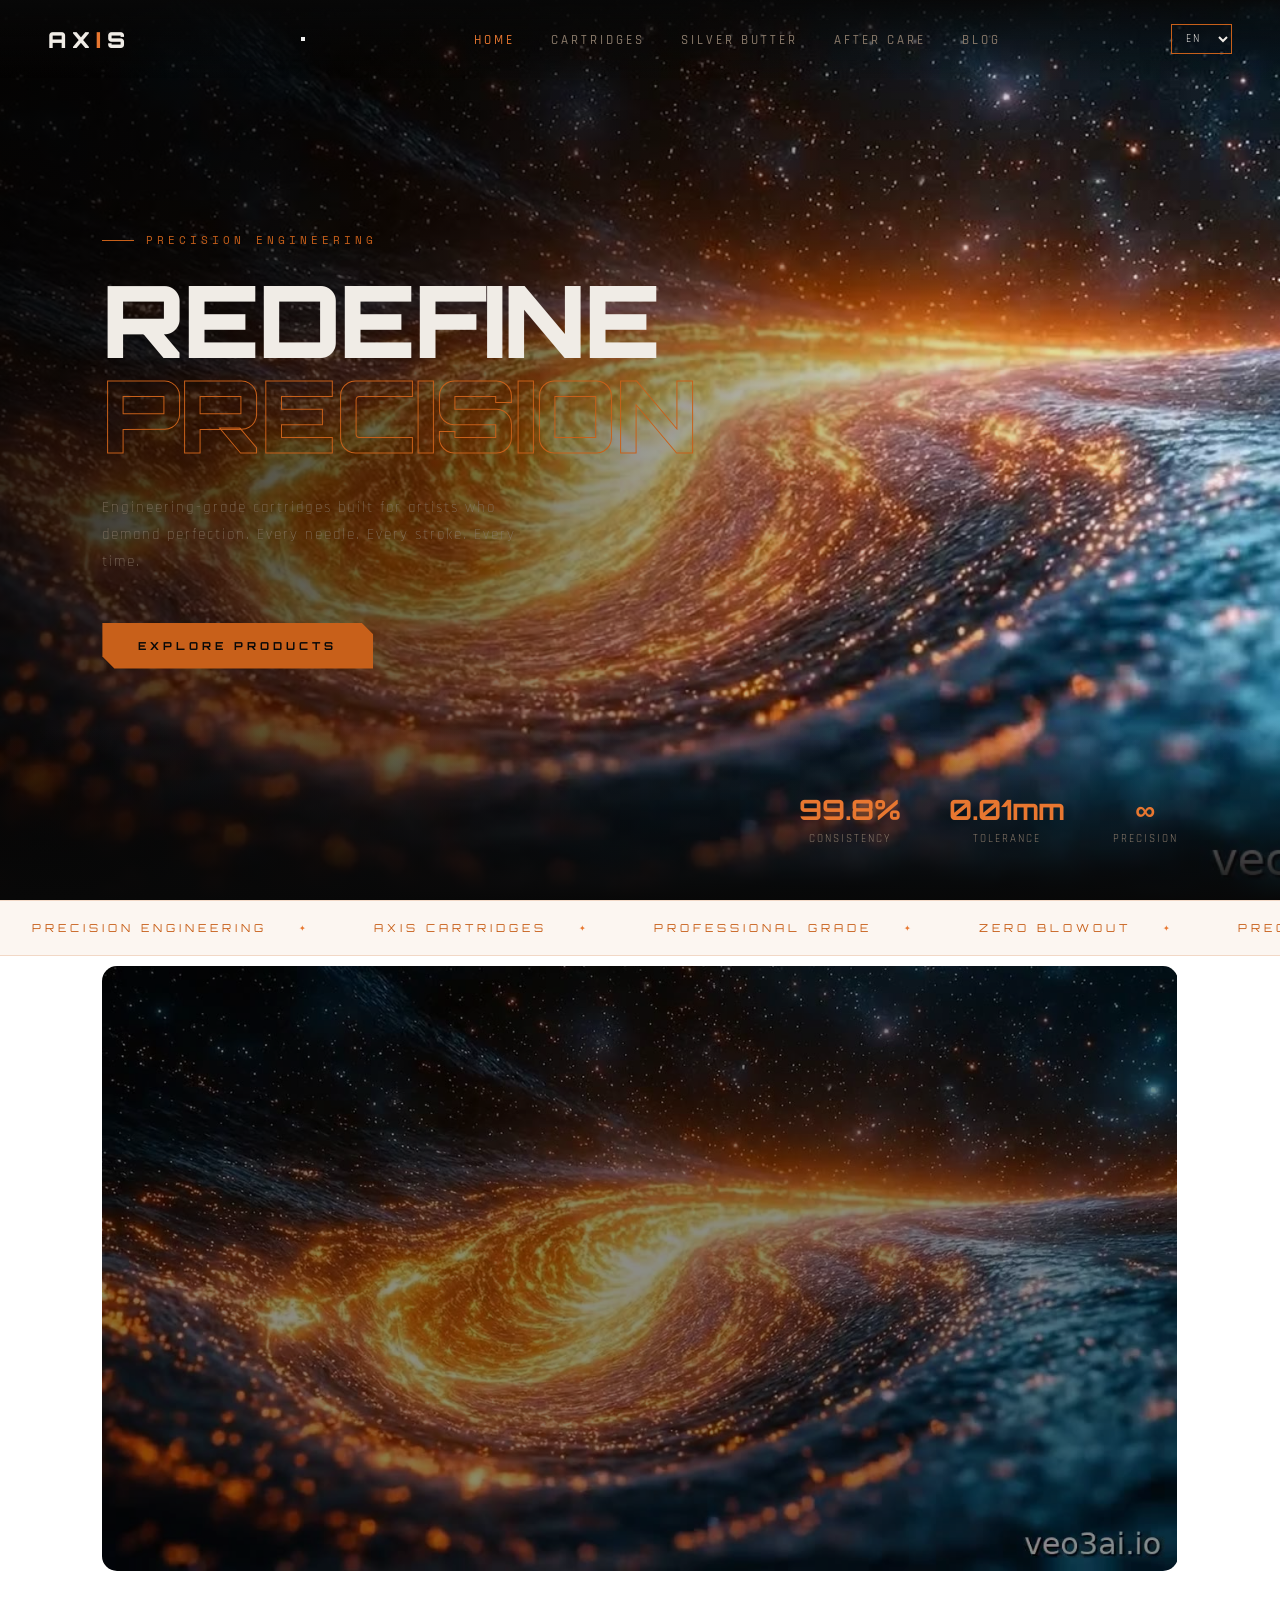
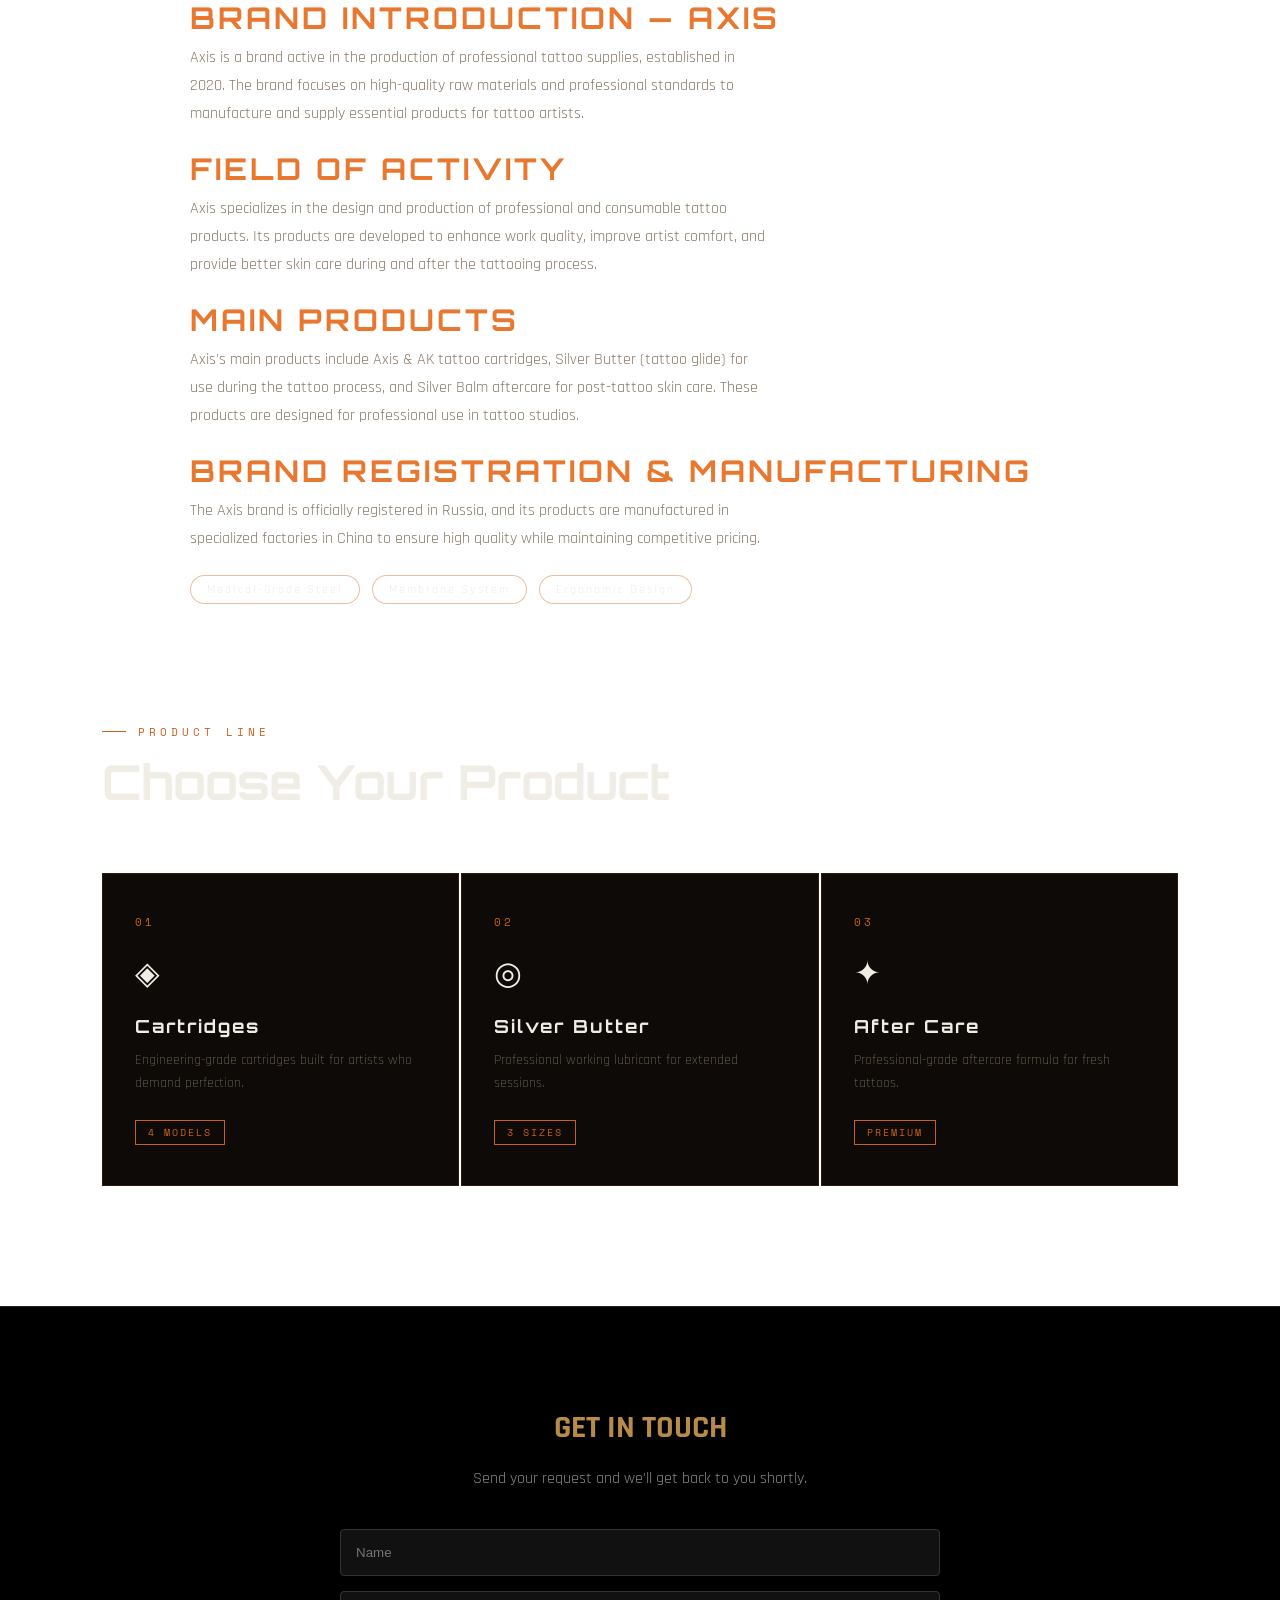
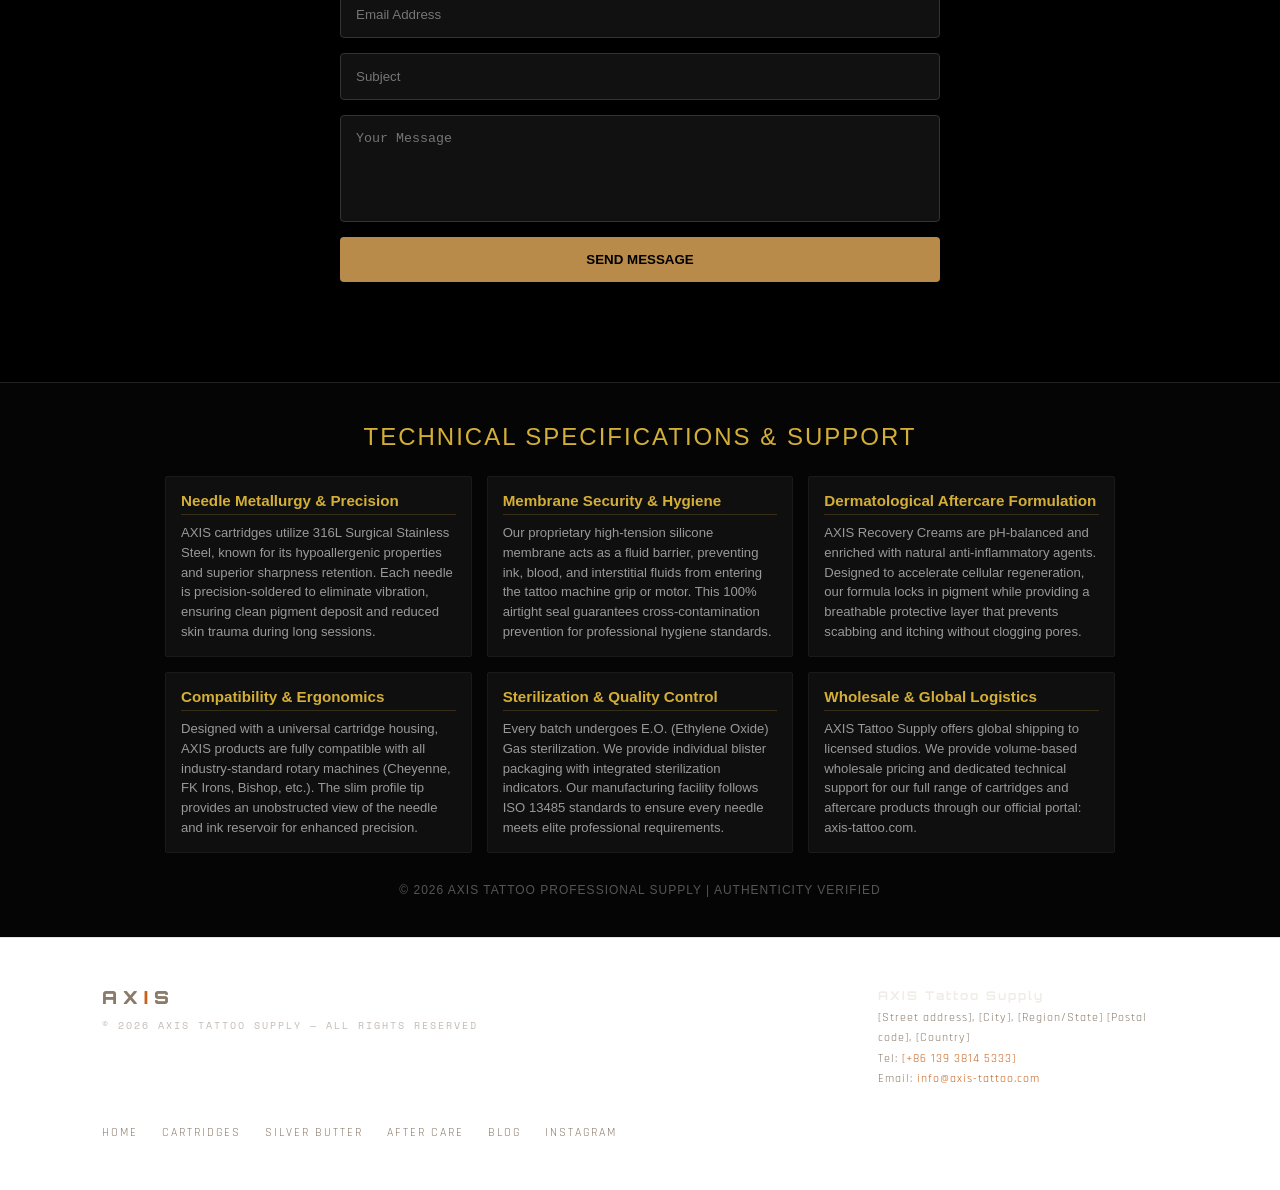
==== commit 21f02161: "Update index.html" ====
--- a/index.html
+++ b/index.html
@@ -59,7 +59,7 @@
 <!-- Google Search Console verification — replace the token, or verify via DNS / HTML file instead -->
 <meta name="google-site-verification" content="REPLACE_WITH_GSC_VERIFICATION_TOKEN">
 <!-- Google Analytics 4 — replace G-XXXXXXXXXX with your real GA4 Measurement ID -->
-  <meta name="msvalidate.01" content="EA91E65B805BCC26578F2E7F371B5869" />
+  
 <script async src="https://www.googletagmanager.com/gtag/js?id=G-XXXXXXXXXX"></script>
 <script>
   window.dataLayer = window.dataLayer || [];
@@ -83,7 +83,7 @@
     --line: rgba(200,96,26,0.2);
   }
   html { scroll-behavior: smooth; }
-  body {
+  body {<meta name="msvalidate.01" content="EA91E65B805BCC26578F2E7F371B5869" />
     background: var(--black);
     color: var(--white);
     font-family: 'Rajdhani', sans-serif;
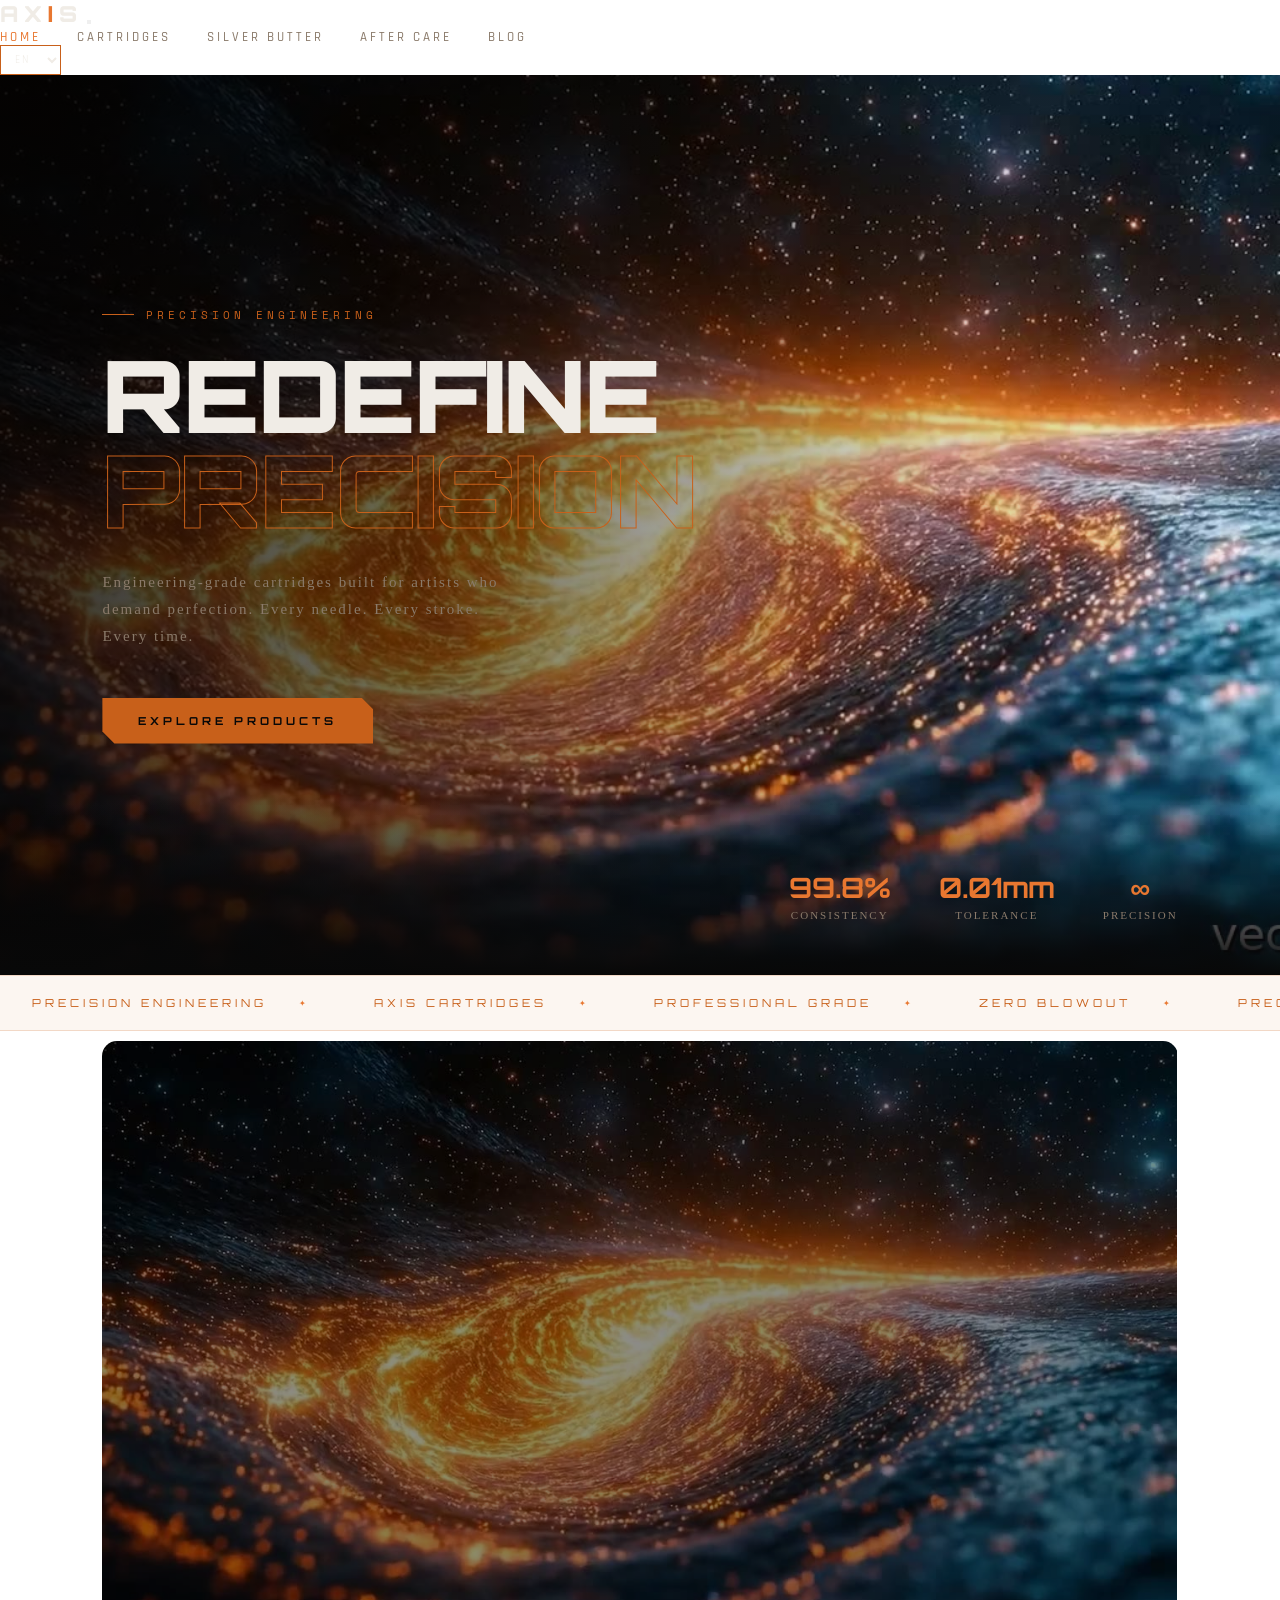
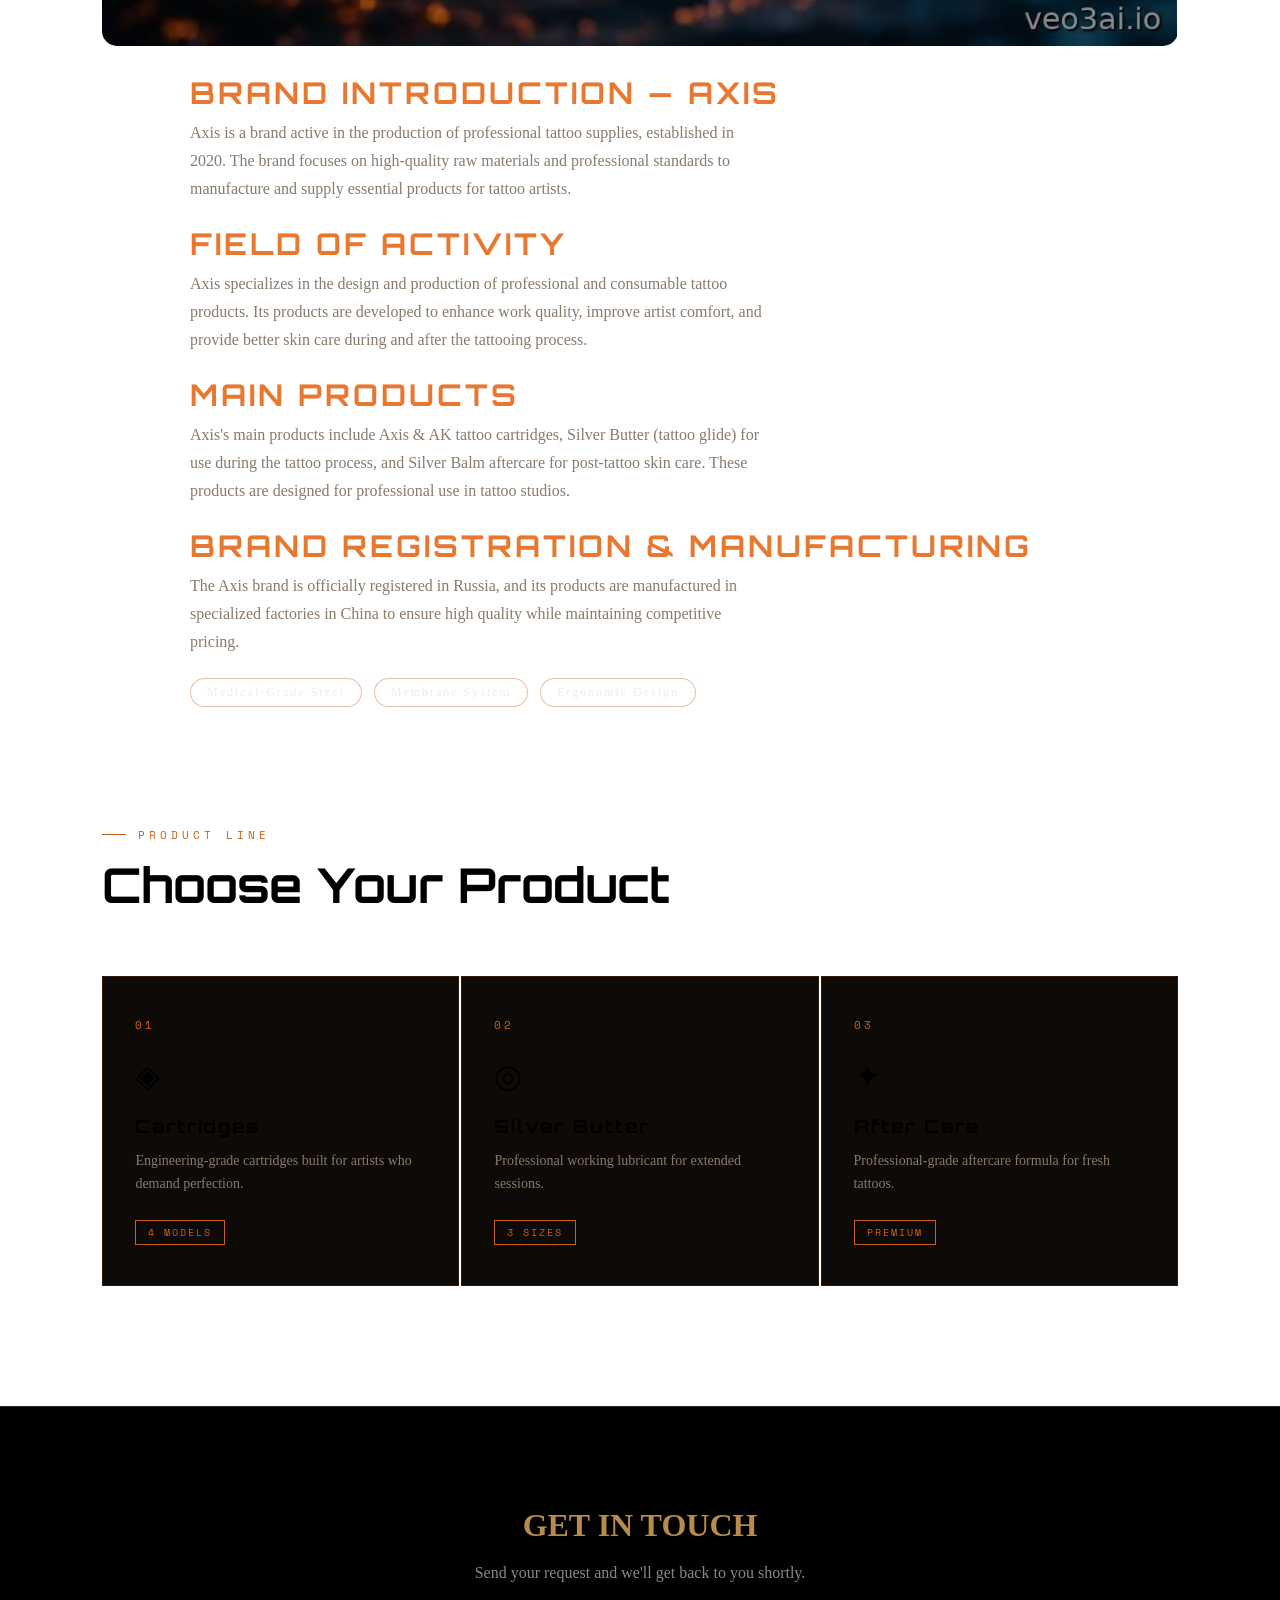
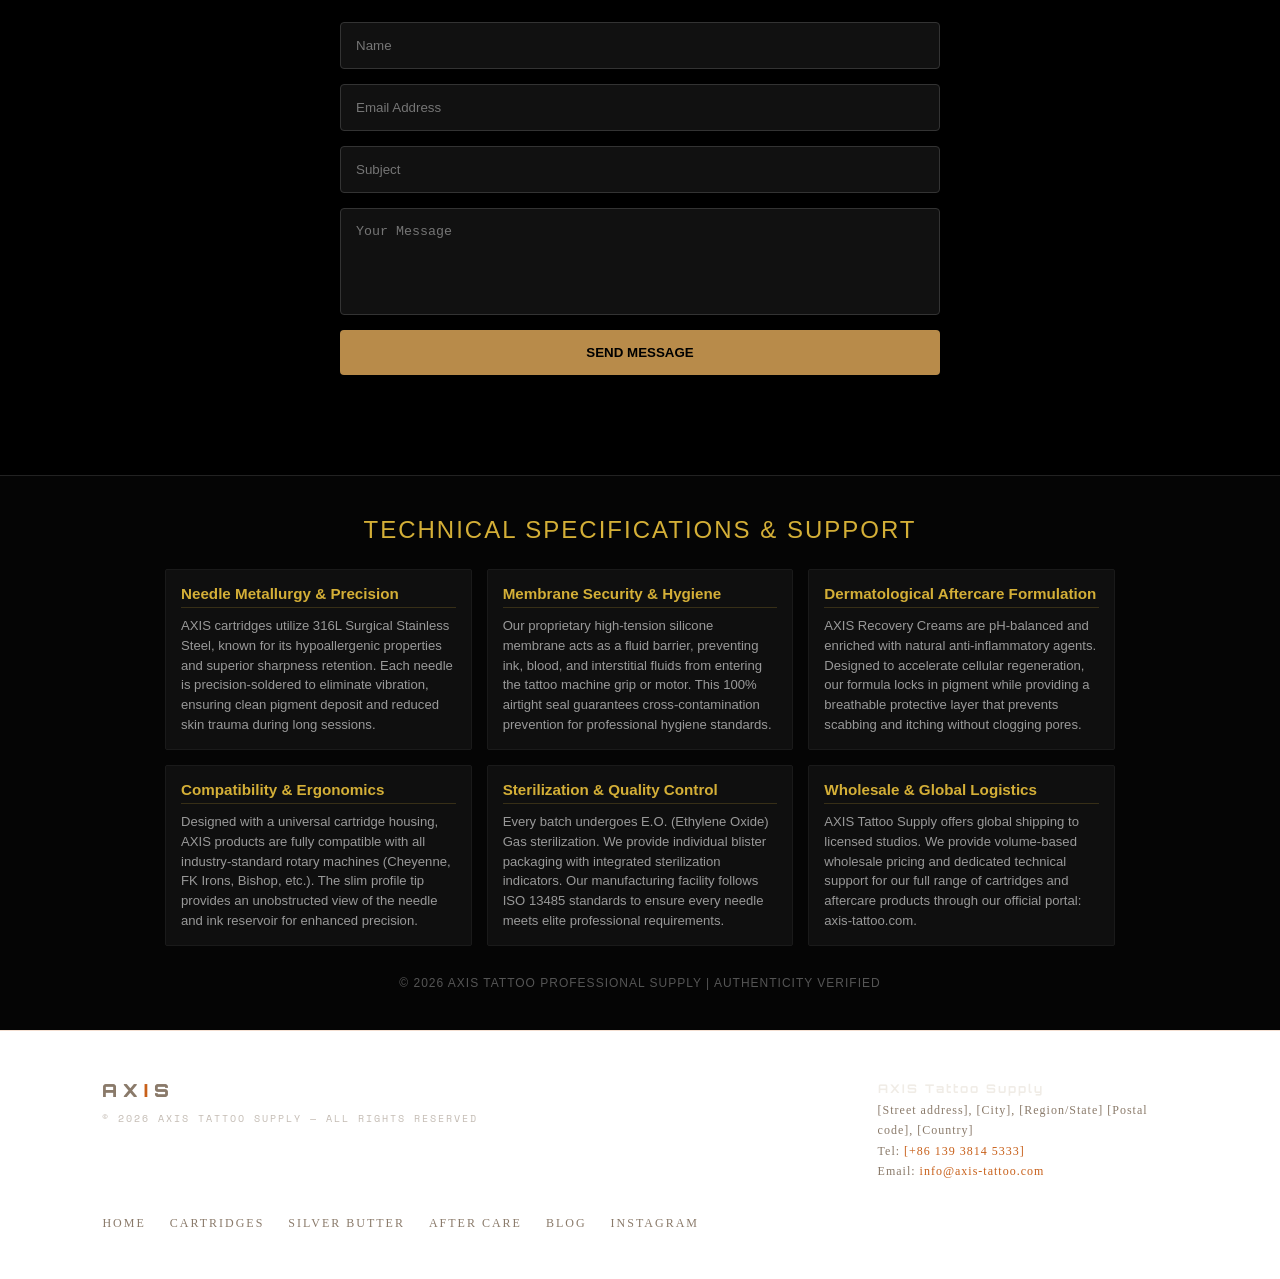
==== commit a8d4c4d4: "Update index.html" ====
--- a/index.html
+++ b/index.html
@@ -1,6 +1,7 @@
 <!DOCTYPE html>
 <html lang="en">
 <head>
+  <meta name="msvalidate.01" content="EA91E65B805BCC26578F2E7F371B5869" />
 <meta charset="UTF-8">
 <meta name="viewport" content="width=device-width, initial-scale=1.0">
 <title>AXIS — Professional Tattoo Cartridge Needles & Supplies</title>
@@ -83,7 +84,7 @@
     --line: rgba(200,96,26,0.2);
   }
   html { scroll-behavior: smooth; }
-  body {<meta name="msvalidate.01" content="EA91E65B805BCC26578F2E7F371B5869" />
+
     background: var(--black);
     color: var(--white);
     font-family: 'Rajdhani', sans-serif;
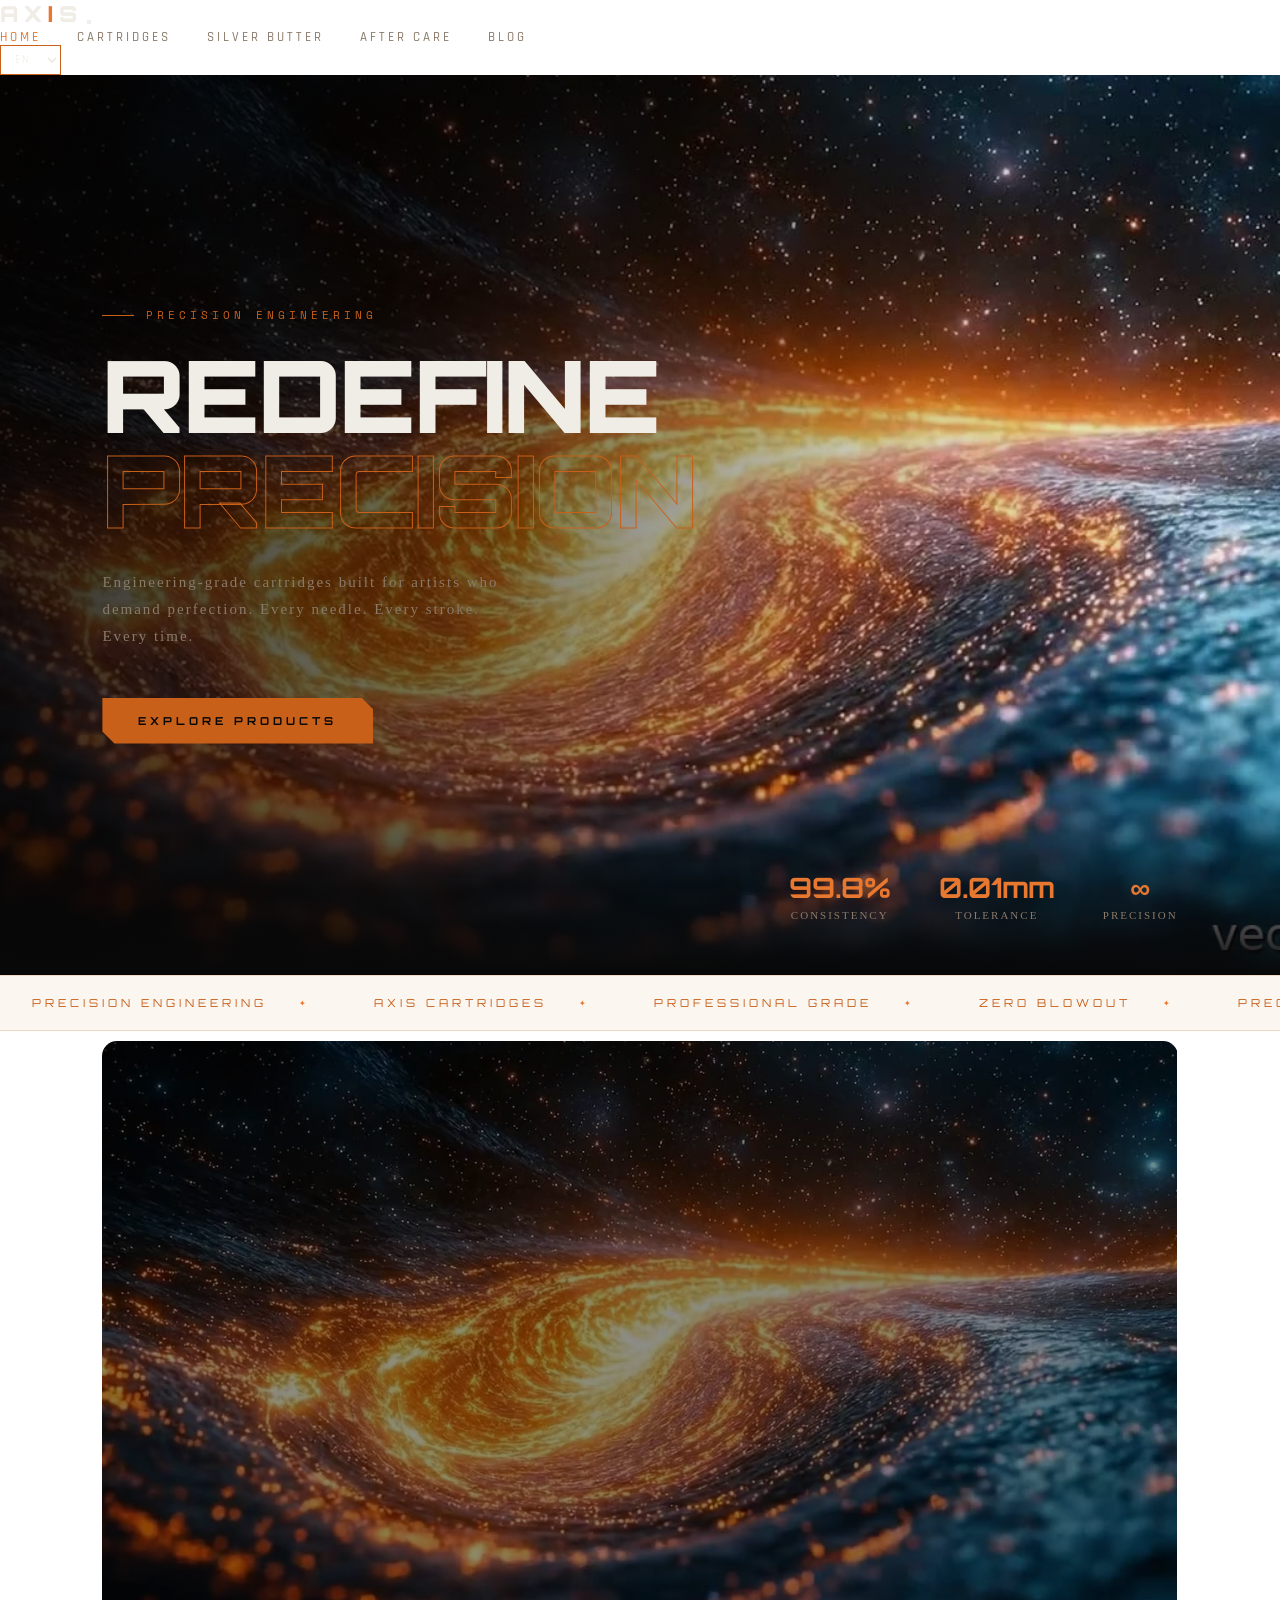
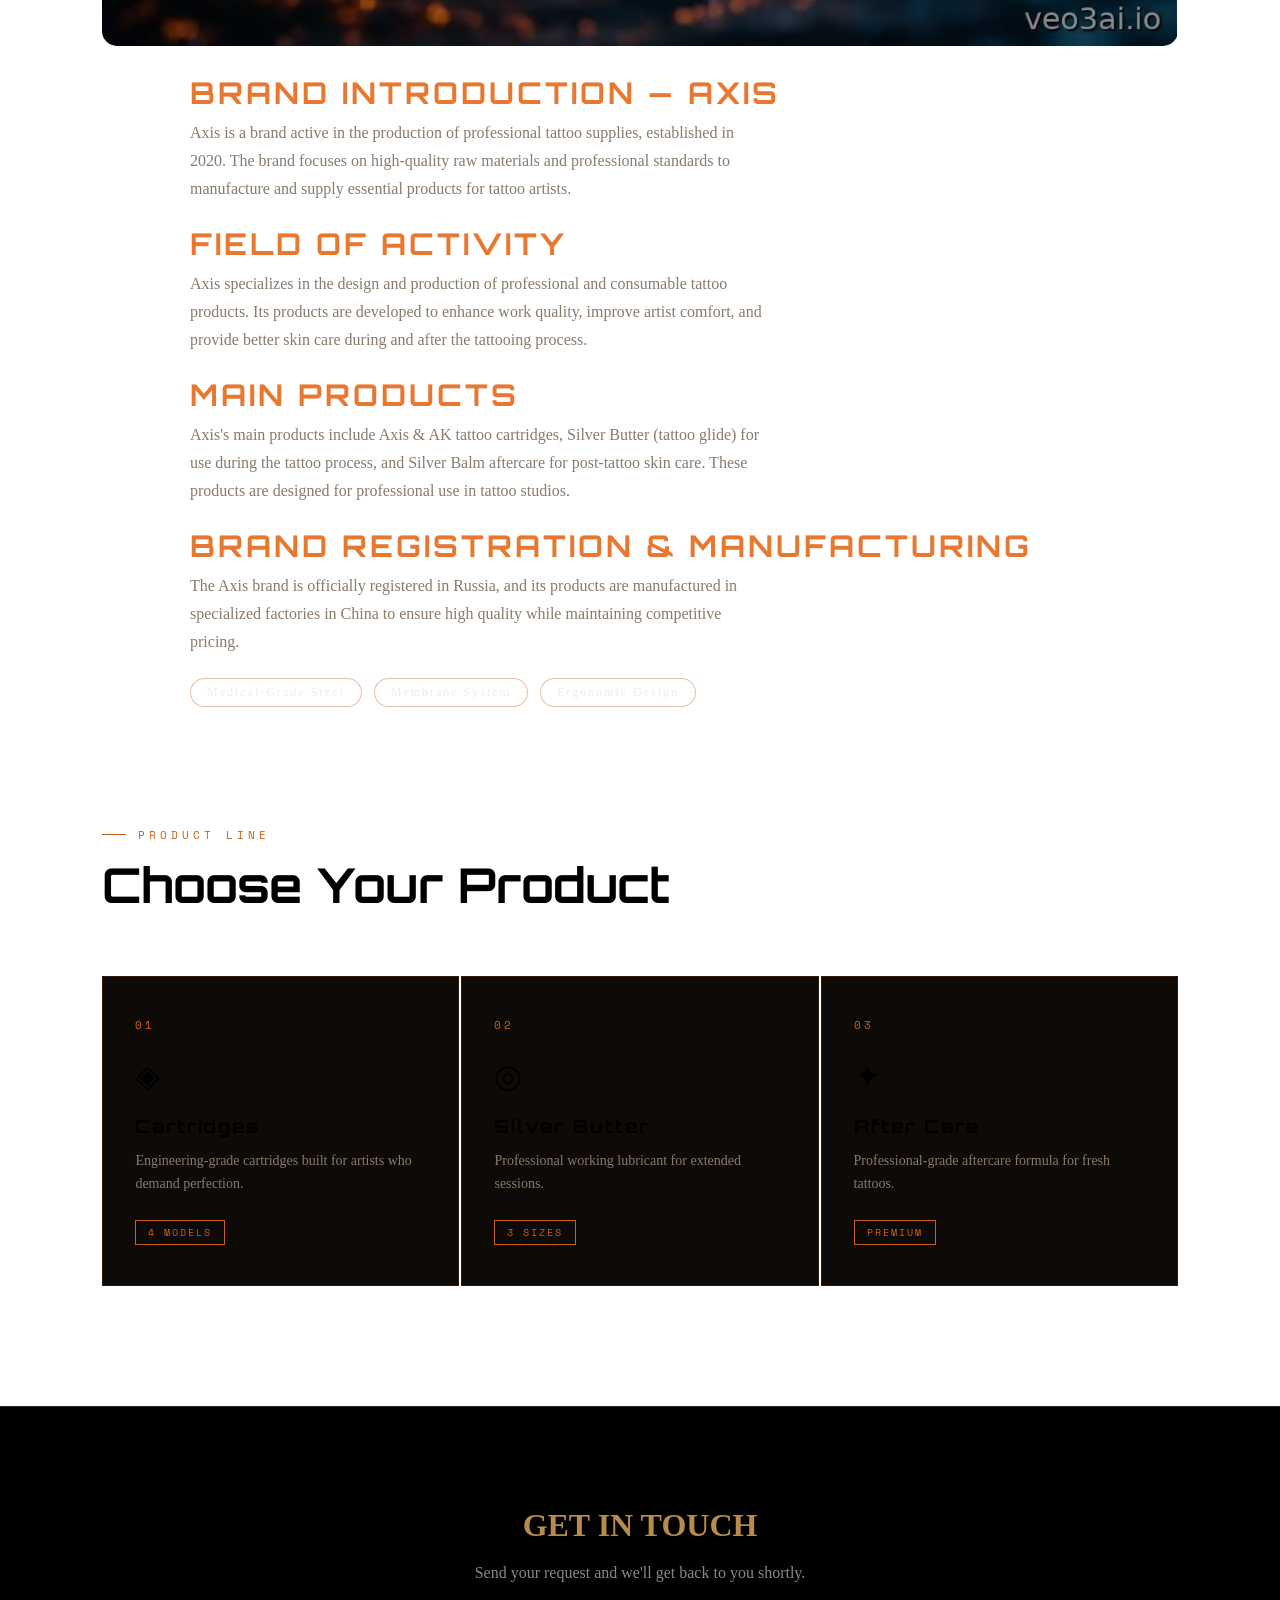
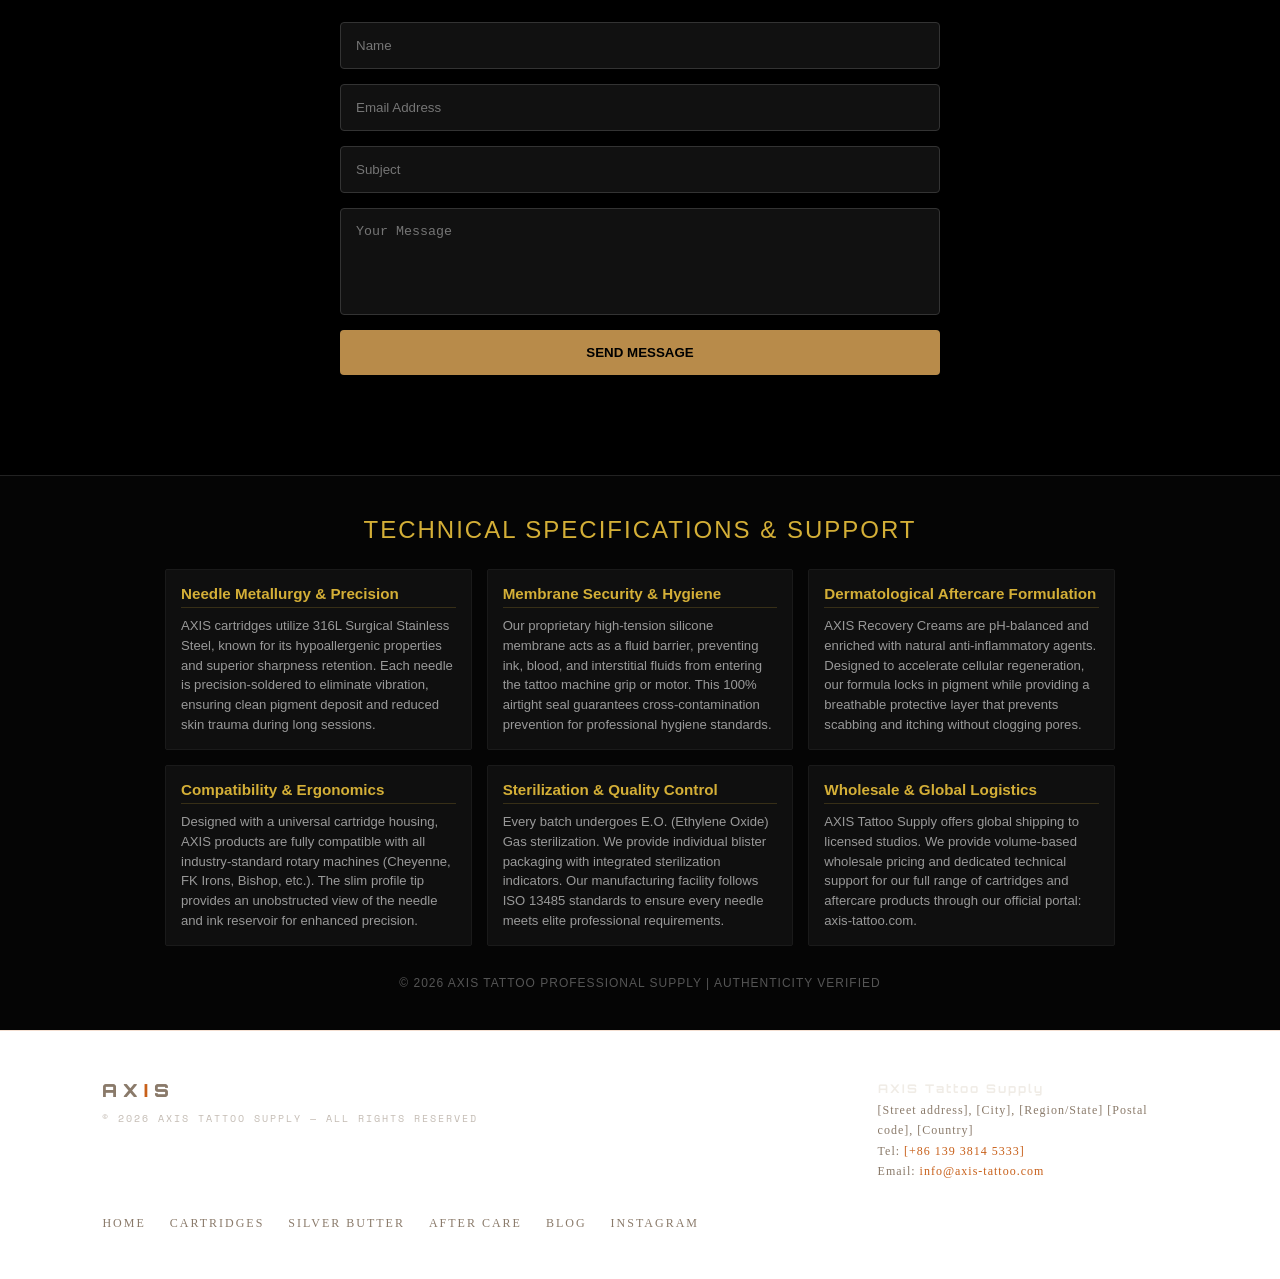
==== commit 7c6bef92: "Update index.html" ====
--- a/index.html
+++ b/index.html
@@ -1,7 +1,8 @@
 <!DOCTYPE html>
 <html lang="en">
 <head>
-  <meta name="msvalidate.01" content="EA91E65B805BCC26578F2E7F371B5869" />
+    <meta name="msvalidate.01" content="EA91E65B805BCC26578F2E7F371B5869" />
+  
 <meta charset="UTF-8">
 <meta name="viewport" content="width=device-width, initial-scale=1.0">
 <title>AXIS — Professional Tattoo Cartridge Needles & Supplies</title>
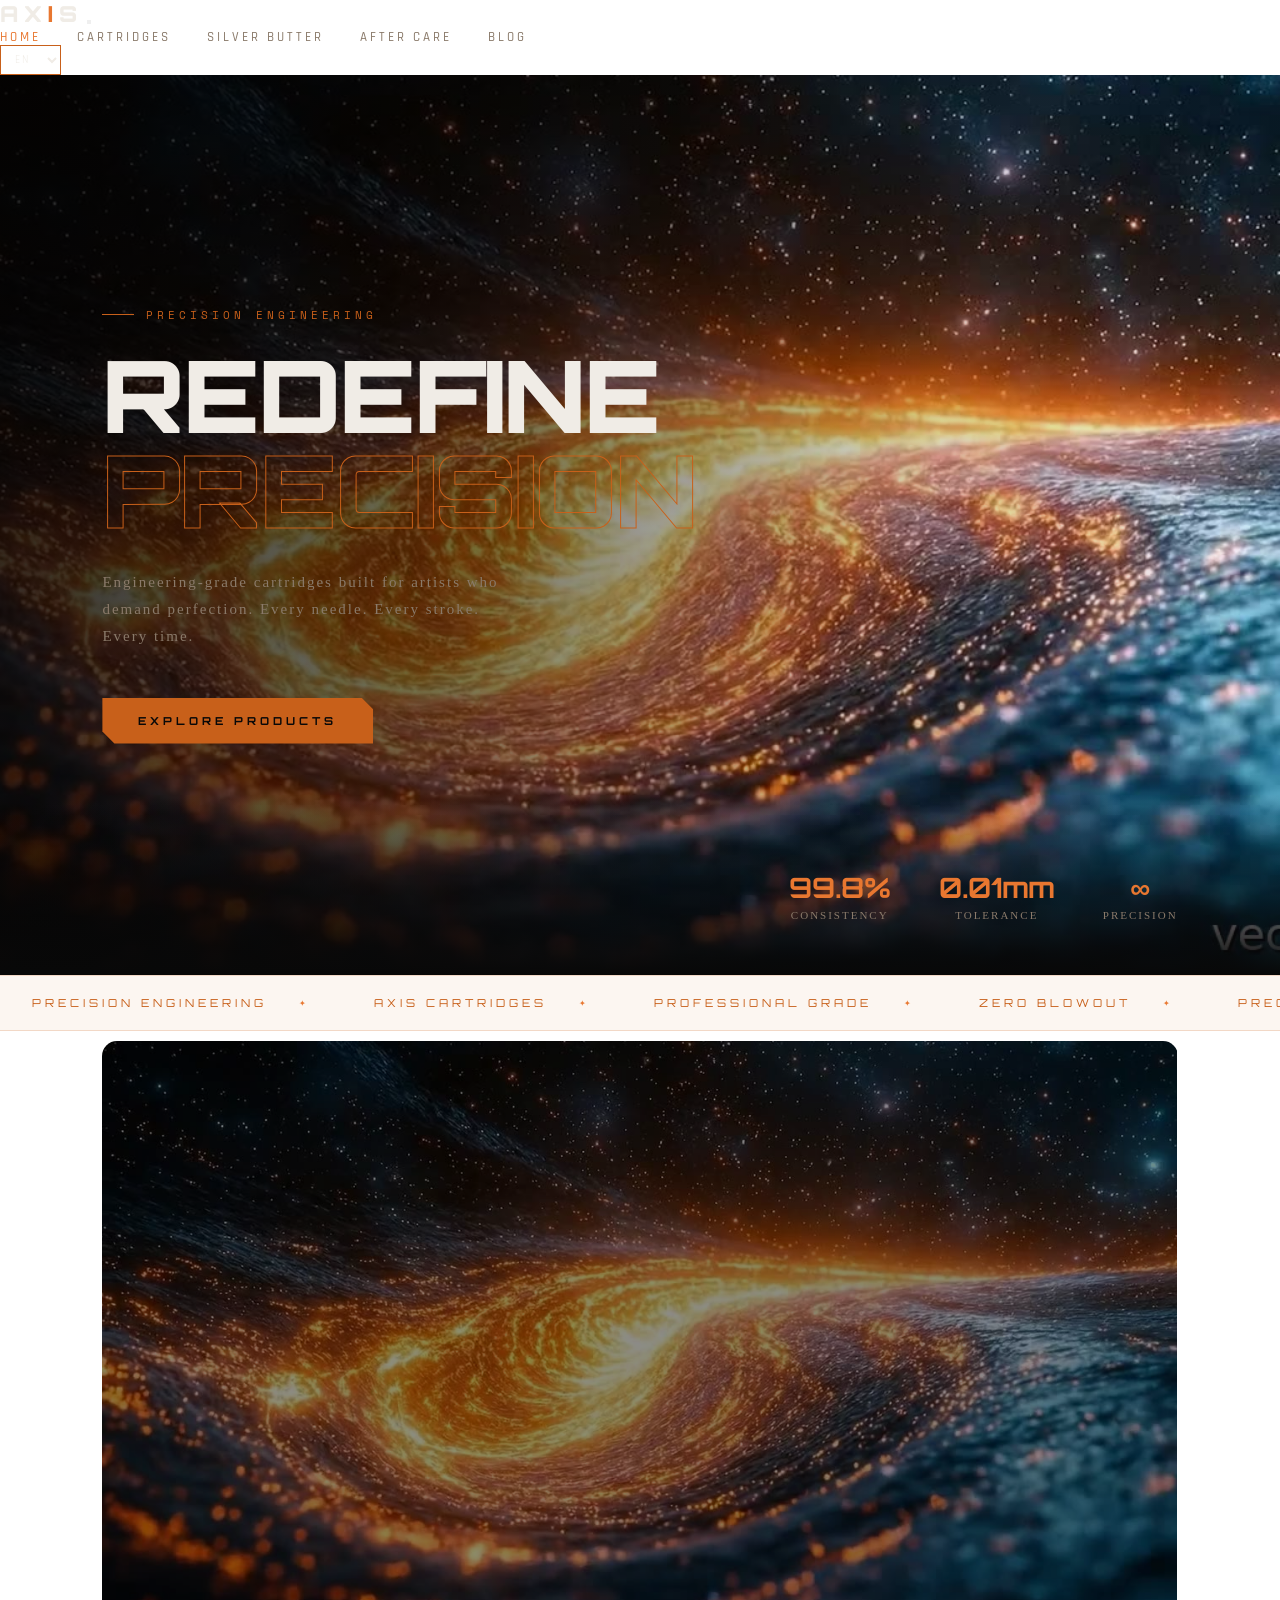
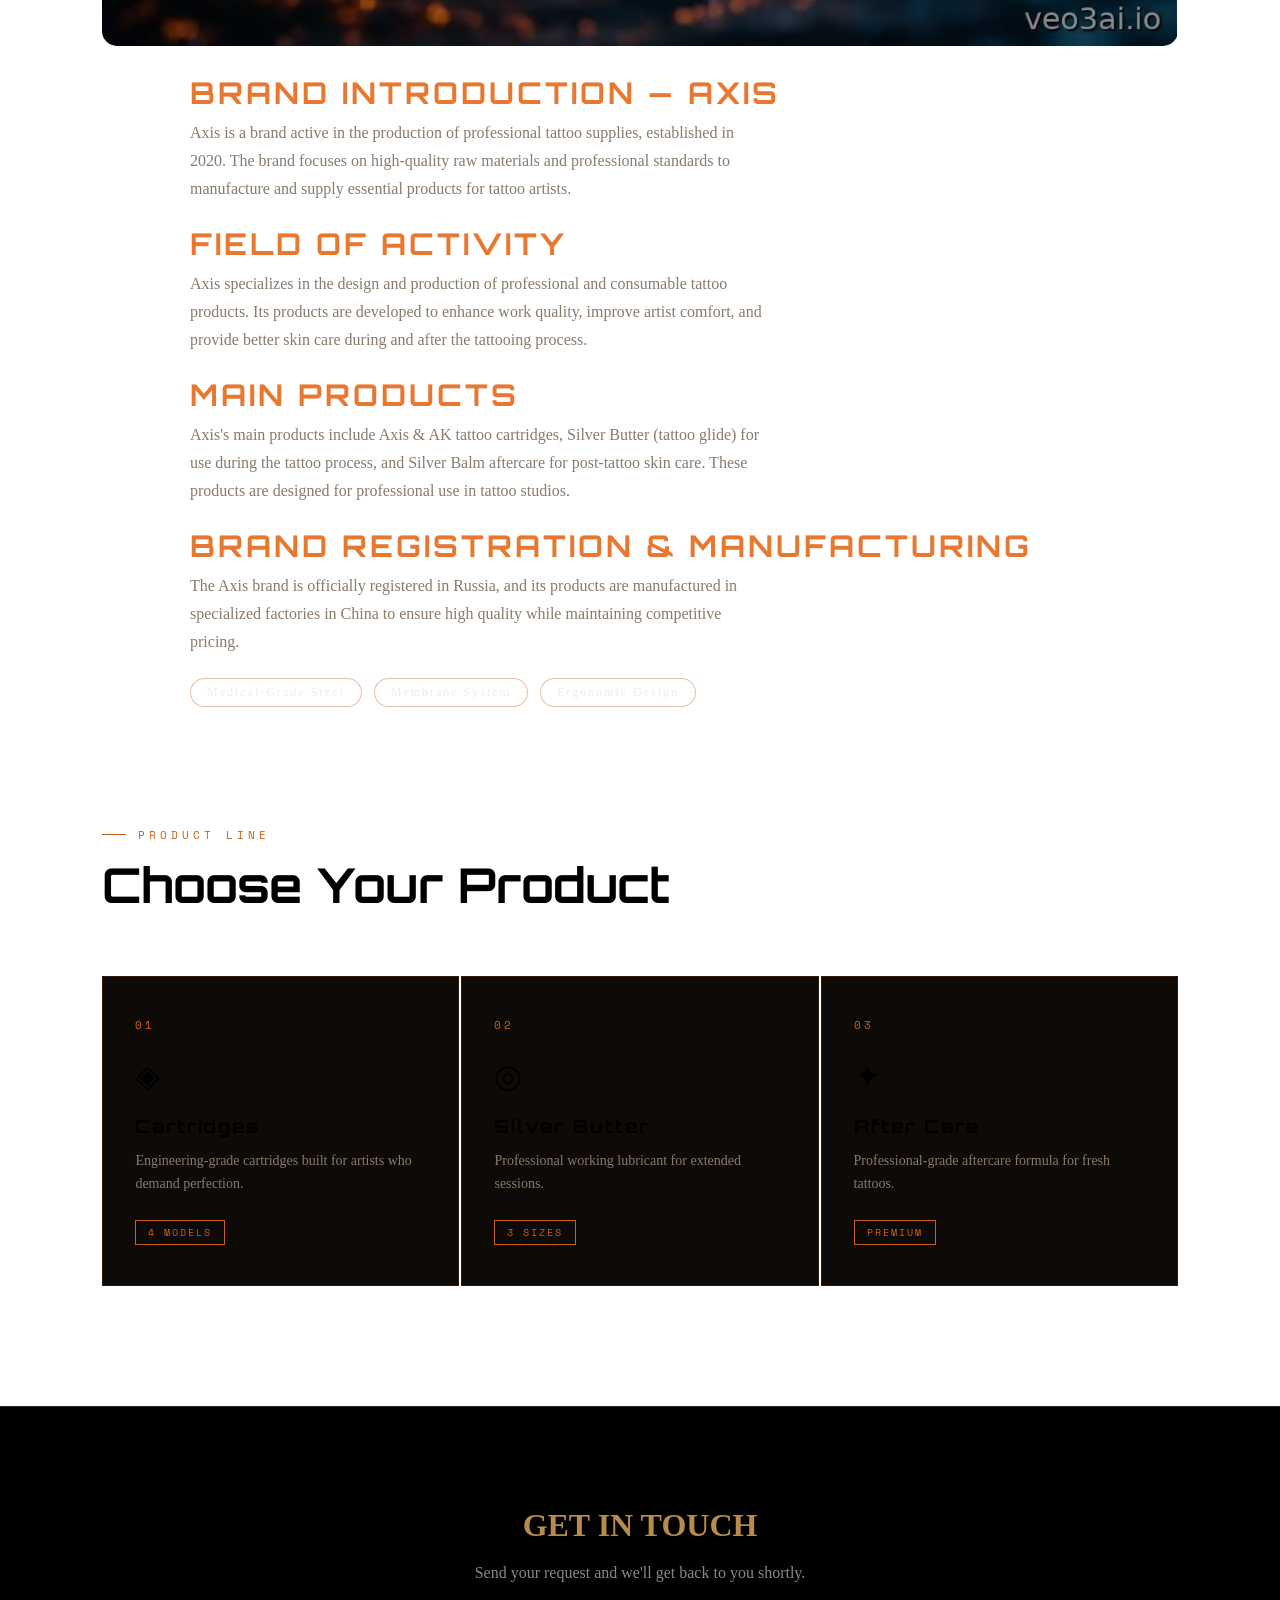
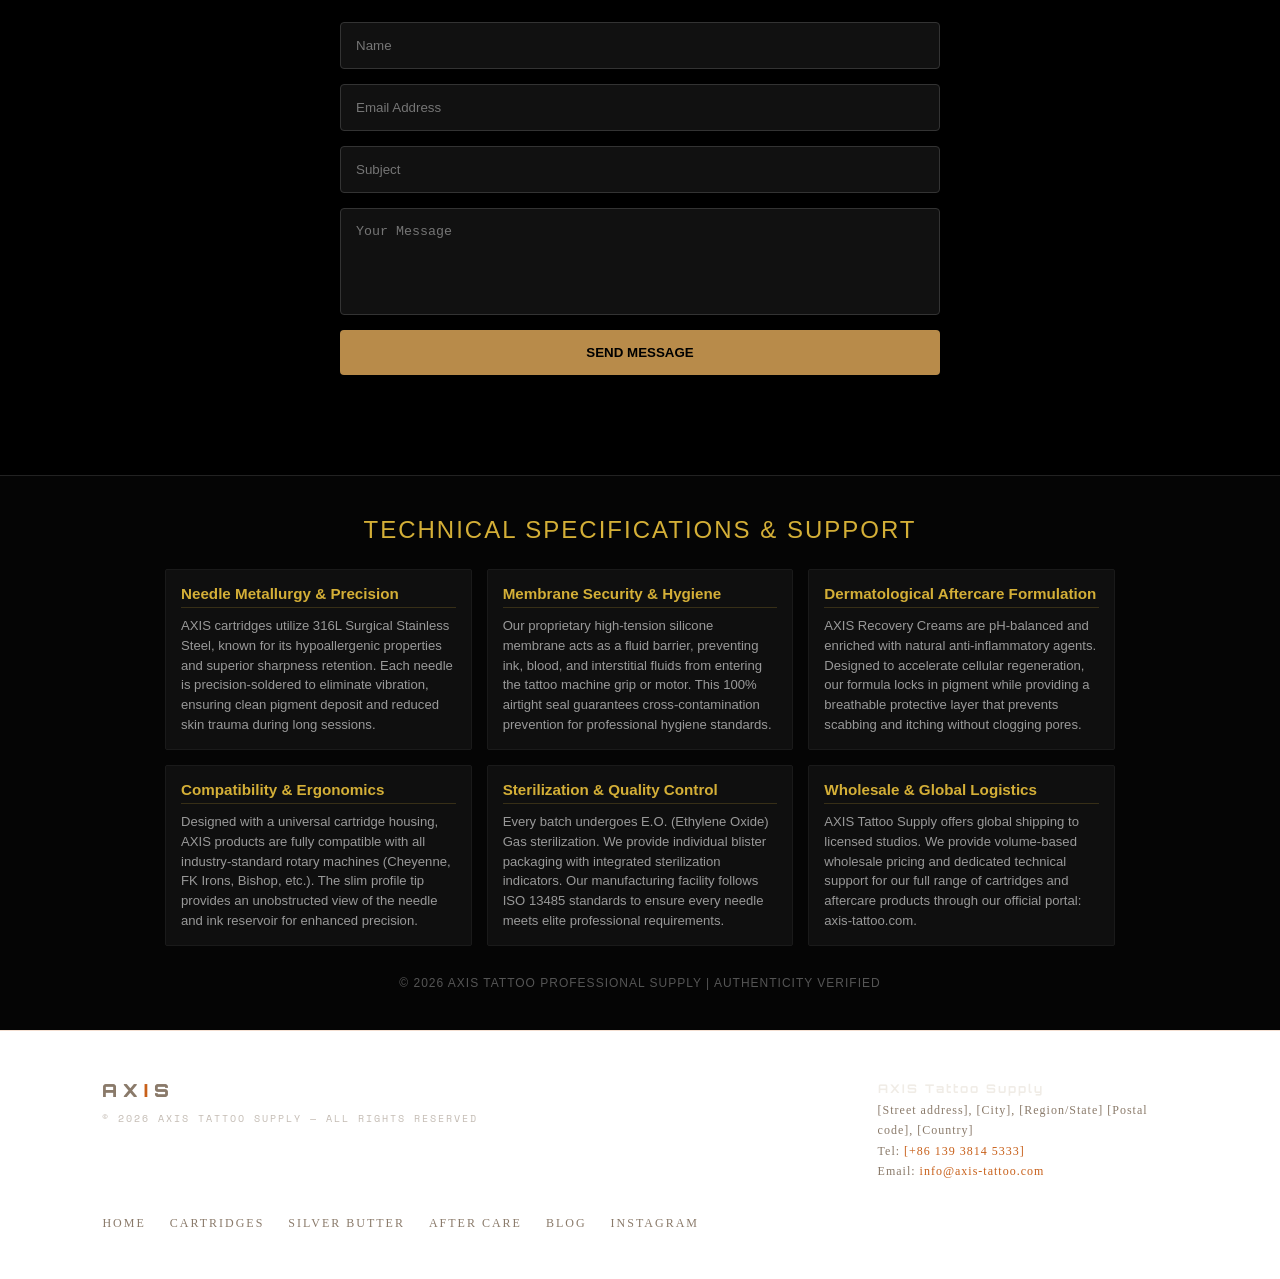
==== commit 6d16098d: "Update index.html" ====
--- a/index.html
+++ b/index.html
@@ -1,8 +1,6 @@
 <!DOCTYPE html>
 <html lang="en">
 <head>
-    <meta name="msvalidate.01" content="EA91E65B805BCC26578F2E7F371B5869" />
-  
 <meta charset="UTF-8">
 <meta name="viewport" content="width=device-width, initial-scale=1.0">
 <title>AXIS — Professional Tattoo Cartridge Needles & Supplies</title>
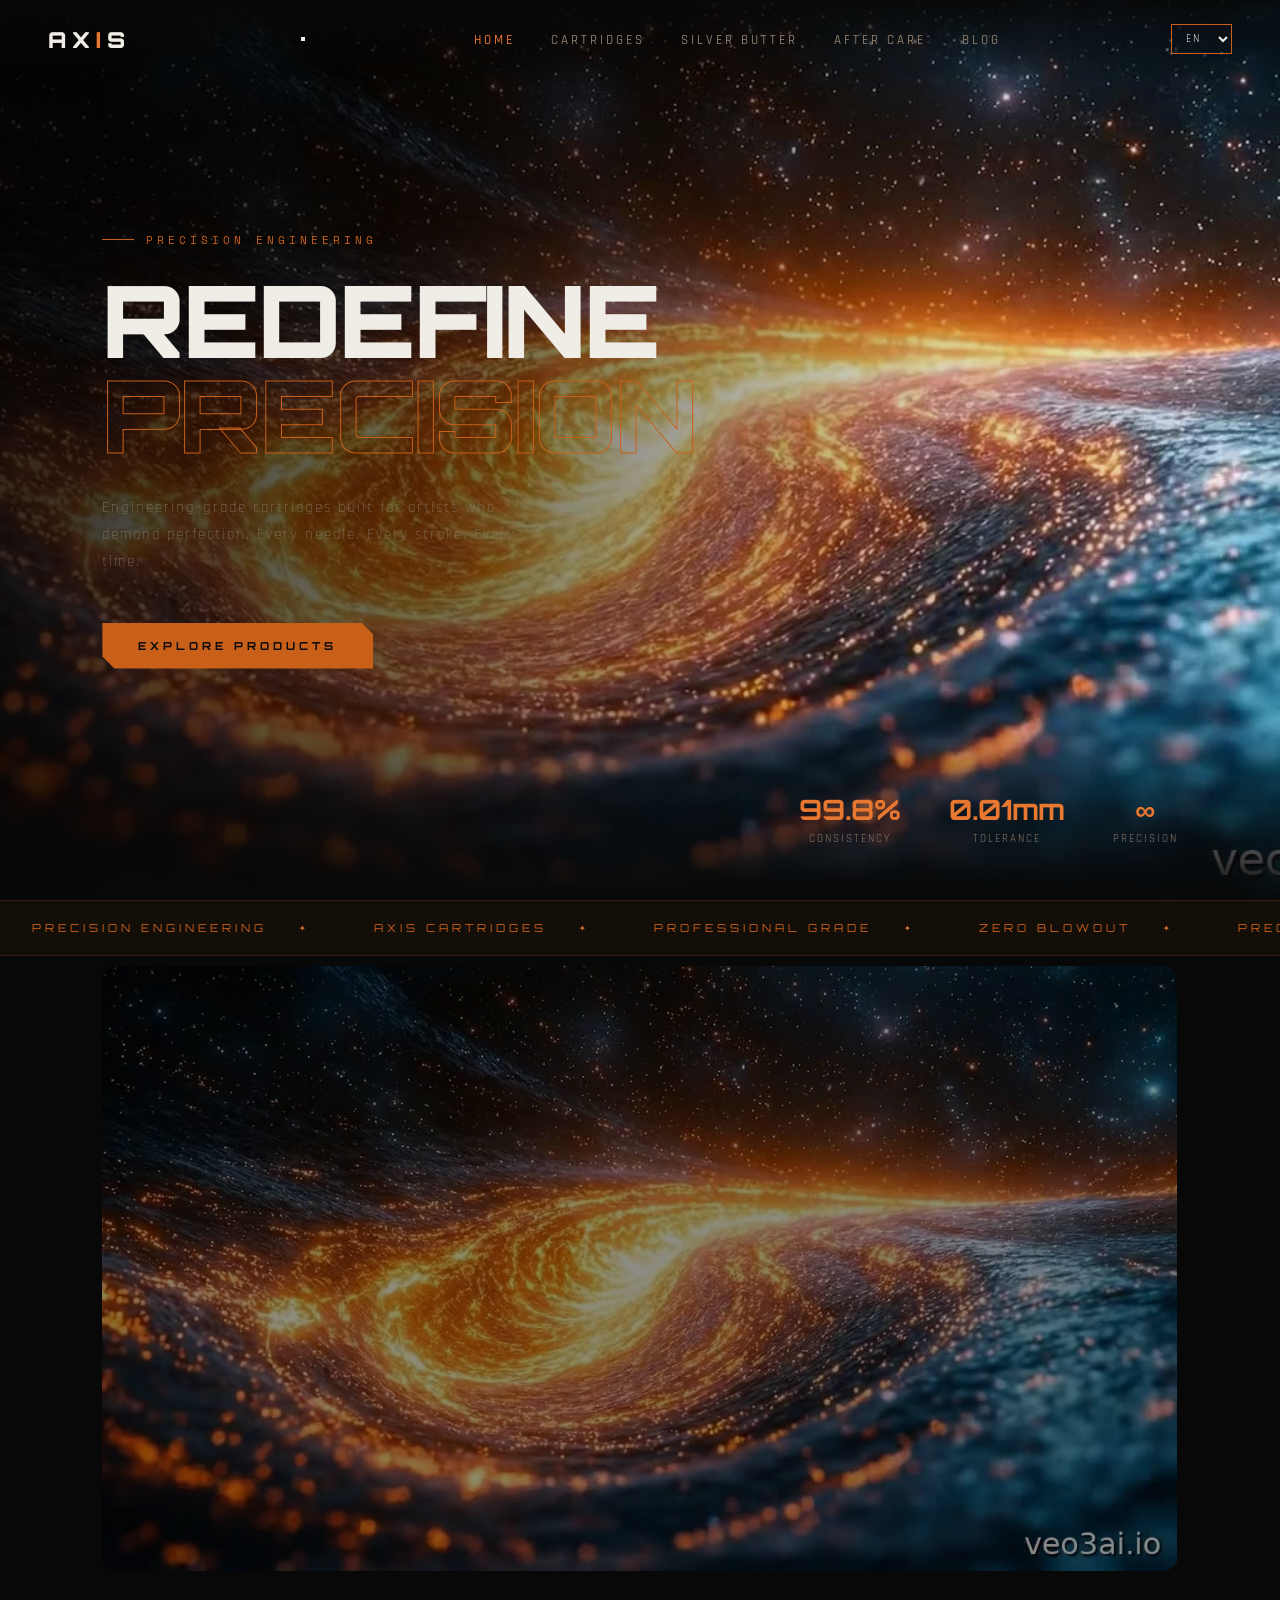
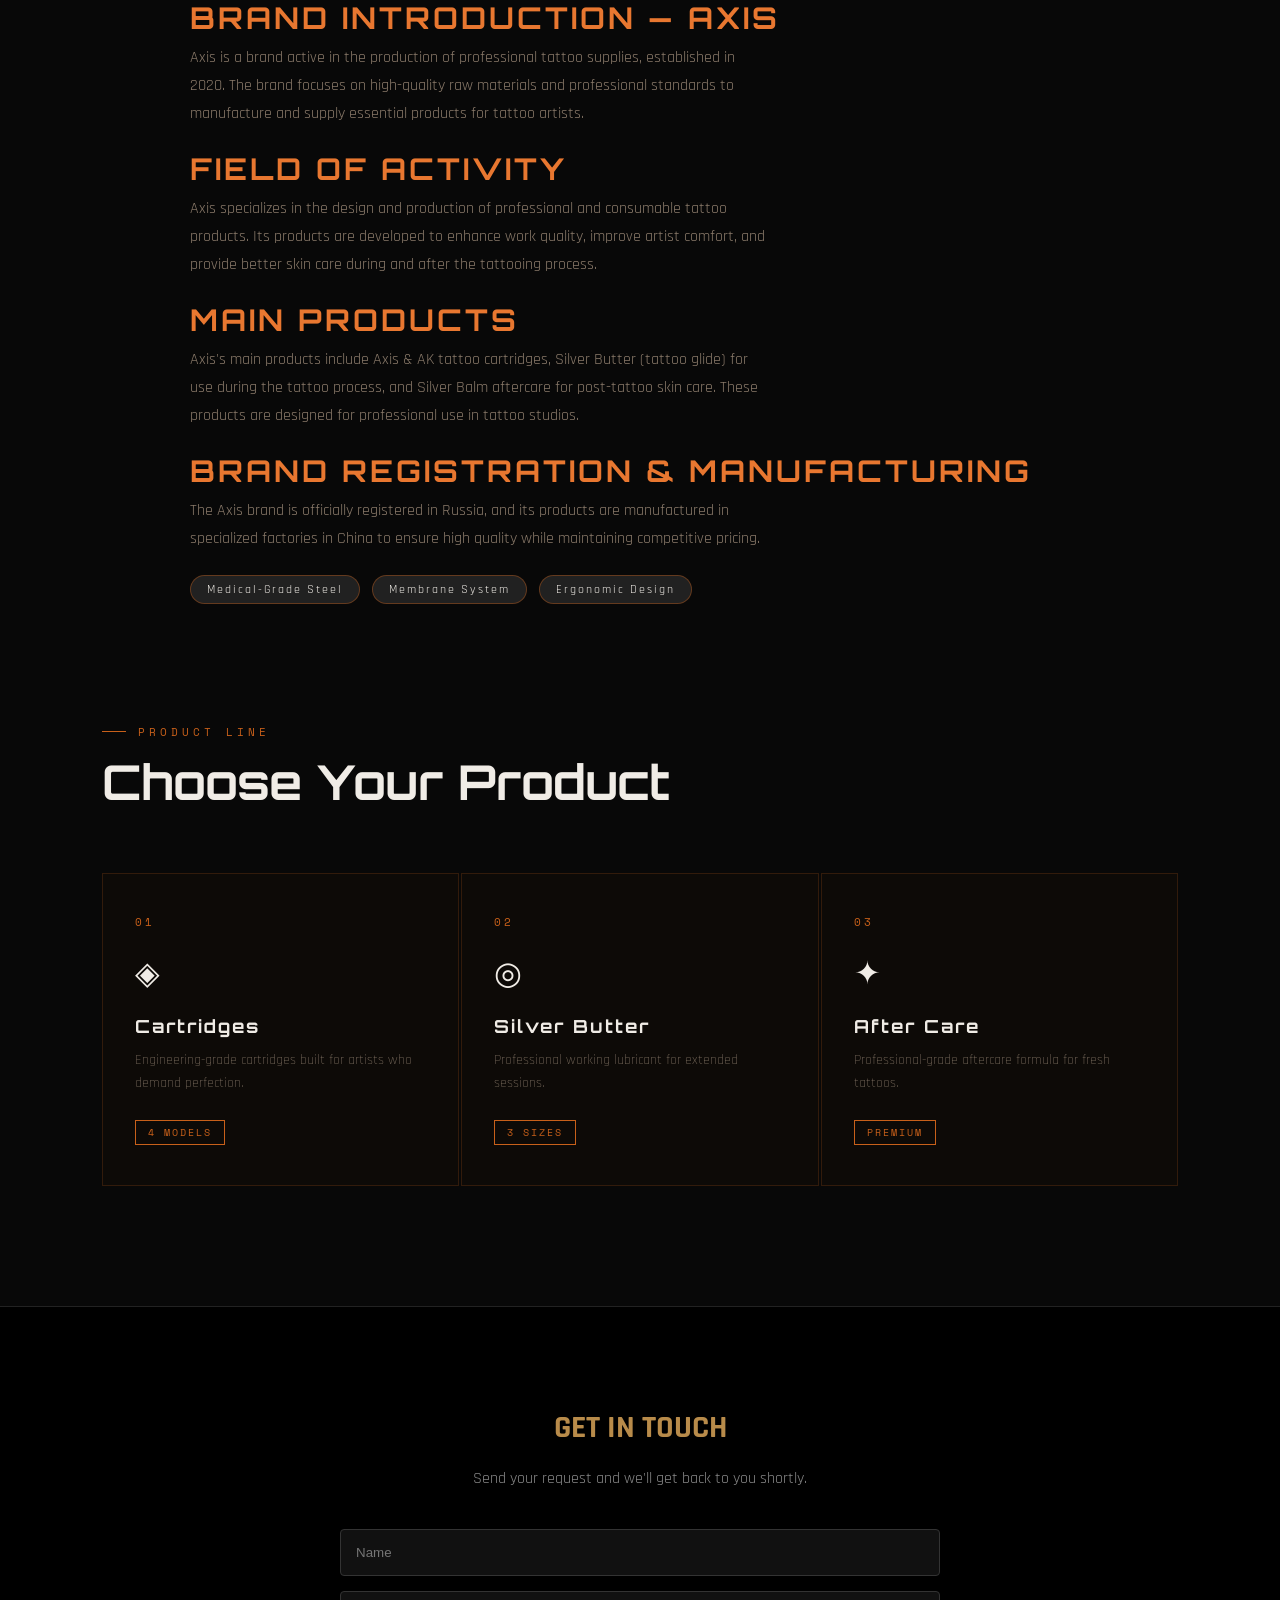
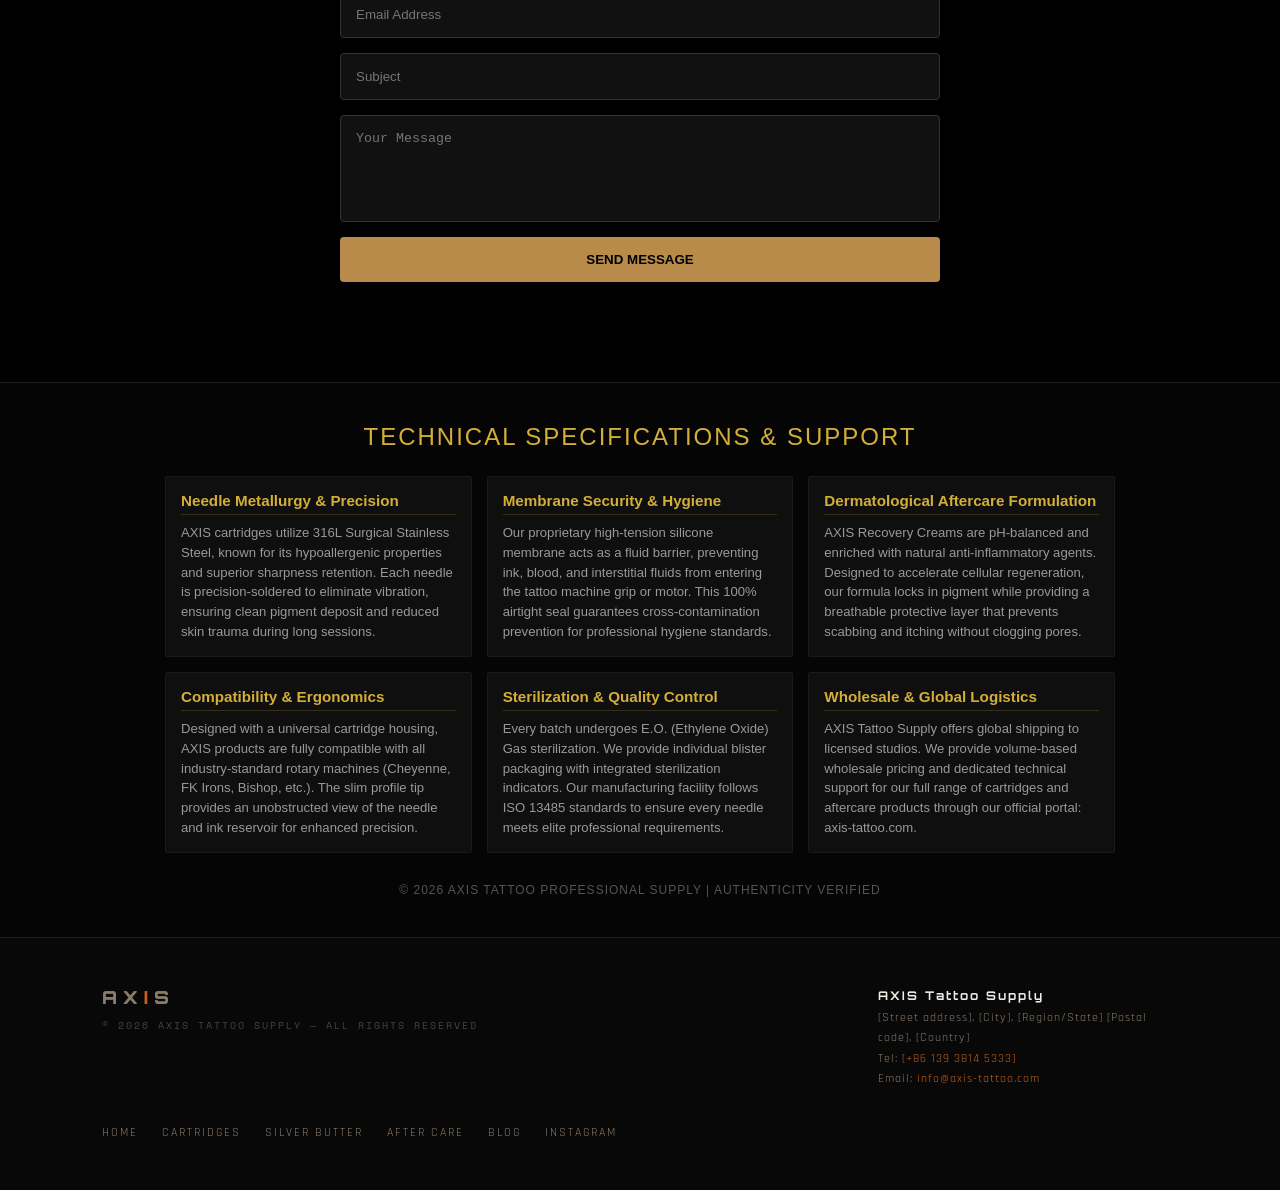
==== commit eb5b2469: "Update index.html" ====
--- a/index.html
+++ b/index.html
@@ -59,7 +59,6 @@
 <!-- Google Search Console verification — replace the token, or verify via DNS / HTML file instead -->
 <meta name="google-site-verification" content="REPLACE_WITH_GSC_VERIFICATION_TOKEN">
 <!-- Google Analytics 4 — replace G-XXXXXXXXXX with your real GA4 Measurement ID -->
-  
 <script async src="https://www.googletagmanager.com/gtag/js?id=G-XXXXXXXXXX"></script>
 <script>
   window.dataLayer = window.dataLayer || [];
@@ -83,7 +82,7 @@
     --line: rgba(200,96,26,0.2);
   }
   html { scroll-behavior: smooth; }
-
+  body {
     background: var(--black);
     color: var(--white);
     font-family: 'Rajdhani', sans-serif;
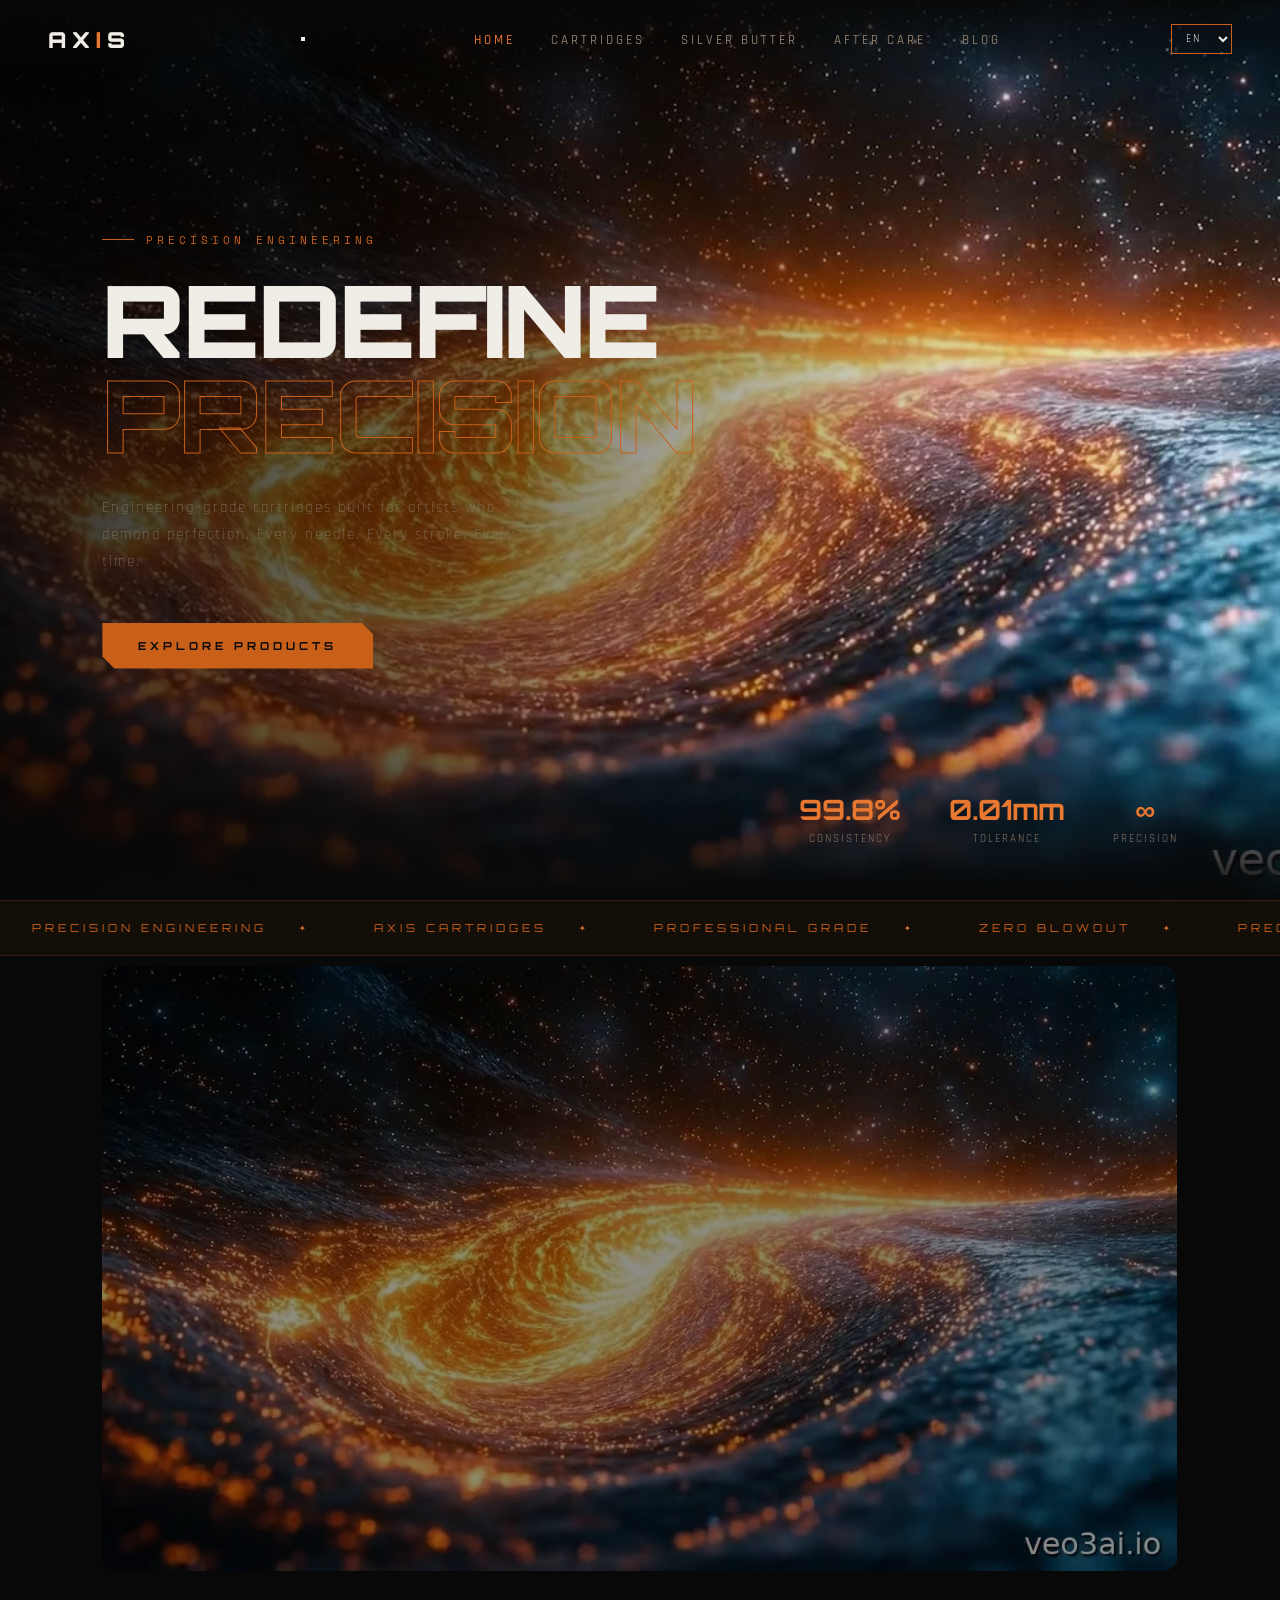
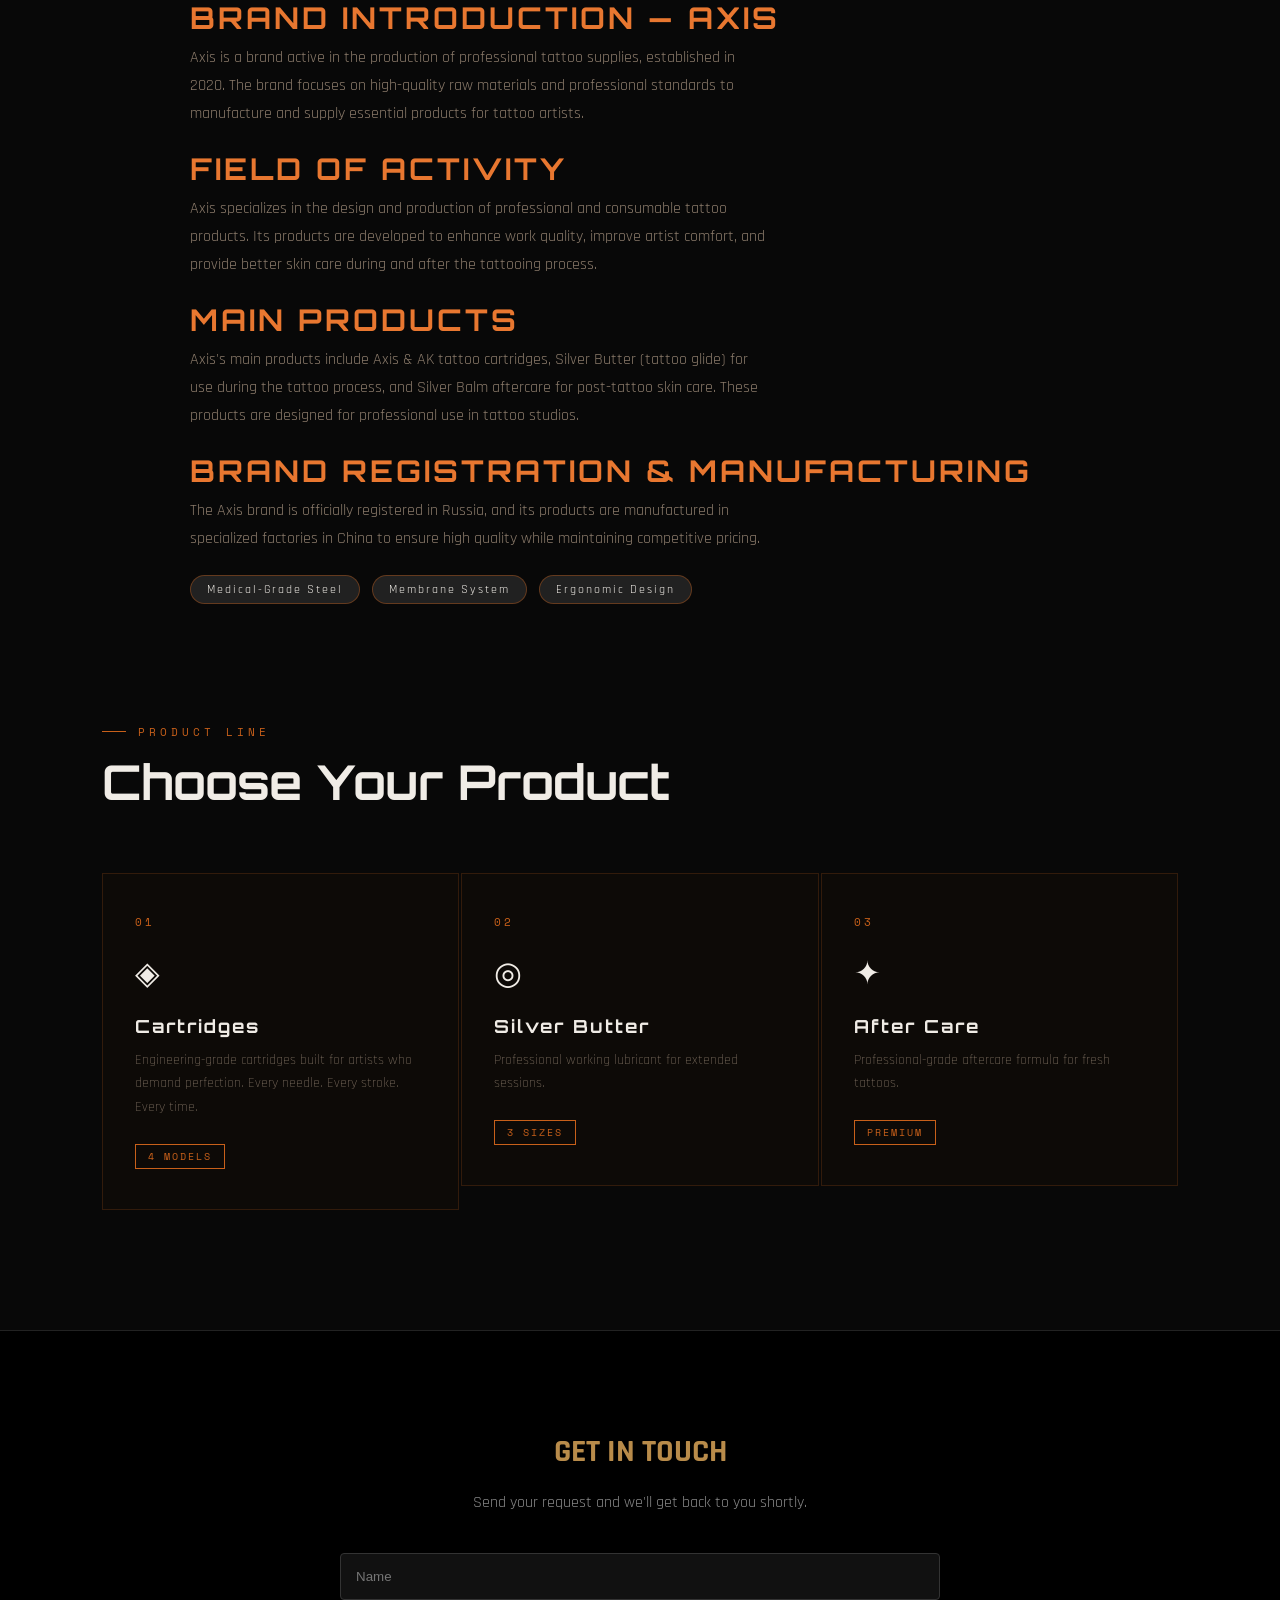
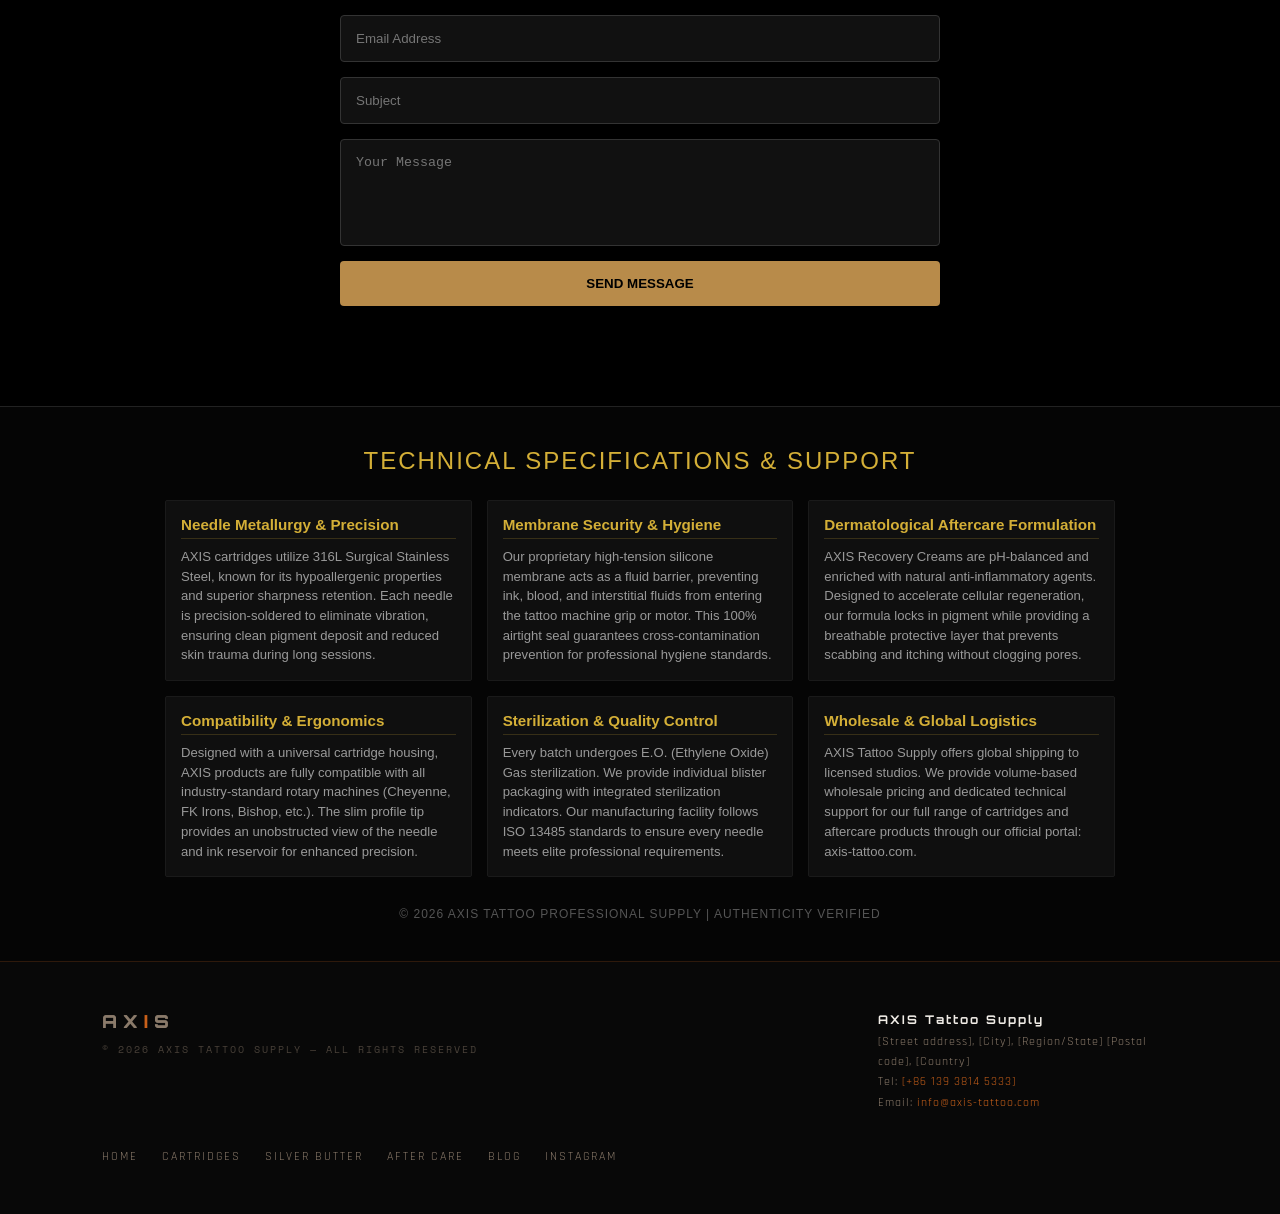
==== commit 8b5b4d1a: "perf: optimize video loading for faster LCP - Change hero video preload from 'auto' to 'metadata' (s" ====
--- a/index.html
+++ b/index.html
@@ -563,7 +563,7 @@
 </nav>
 
 <section class="hero">
-  <video autoplay muted loop playsinline poster="poster-home.jpg" preload="auto">
+  <video autoplay muted loop playsinline poster="poster-home.jpg" preload="metadata">
     <source src="hero-bg.mp4" type="video/mp4">
   </video>
   <div class="hero-overlay"></div>
@@ -611,7 +611,7 @@
 
     <!-- Brand introduction -->
 <section class="brand-intro">
-    <video autoplay muted loop playsinline preload="metadata" poster="poster-home.jpg">
+    <video autoplay muted loop playsinline preload="none" poster="poster-home.jpg">
         <source src="0611.mp4" type="video/mp4">
     </video>
     <div class="brand-intro-text">
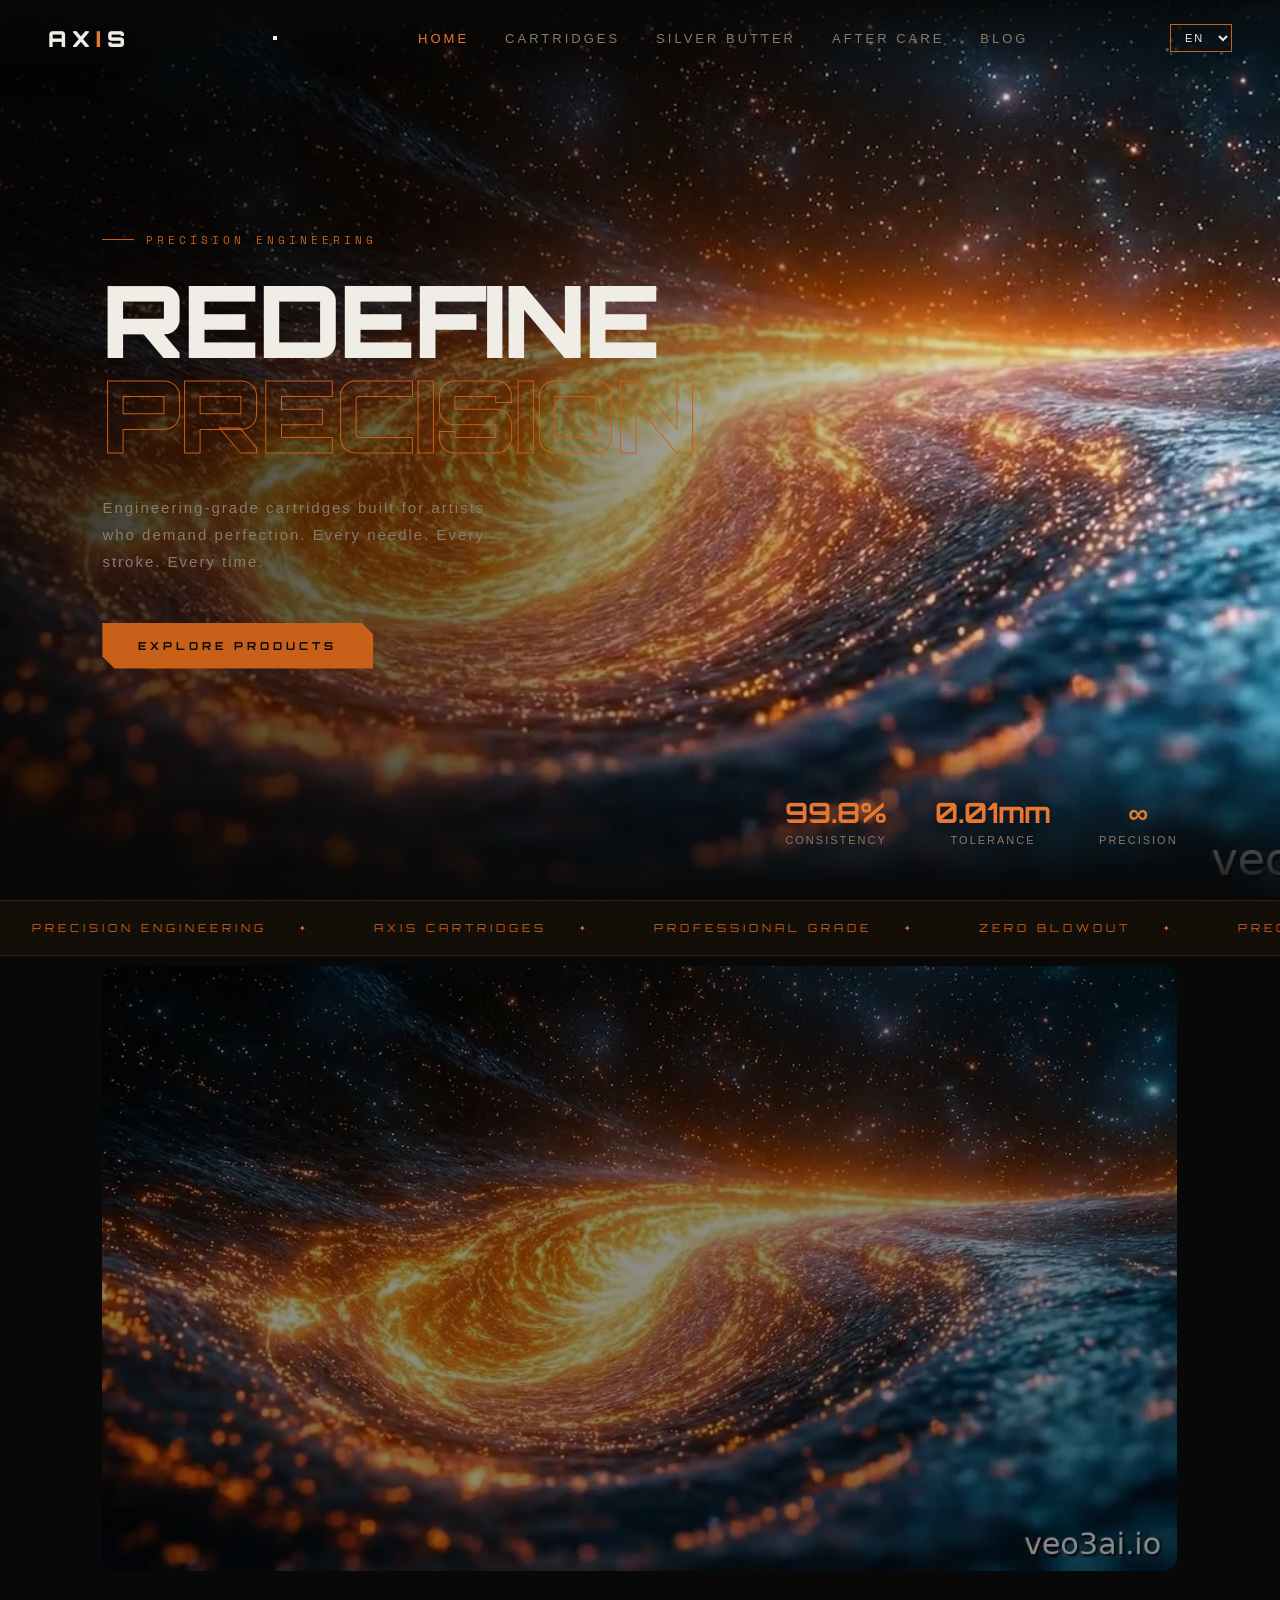
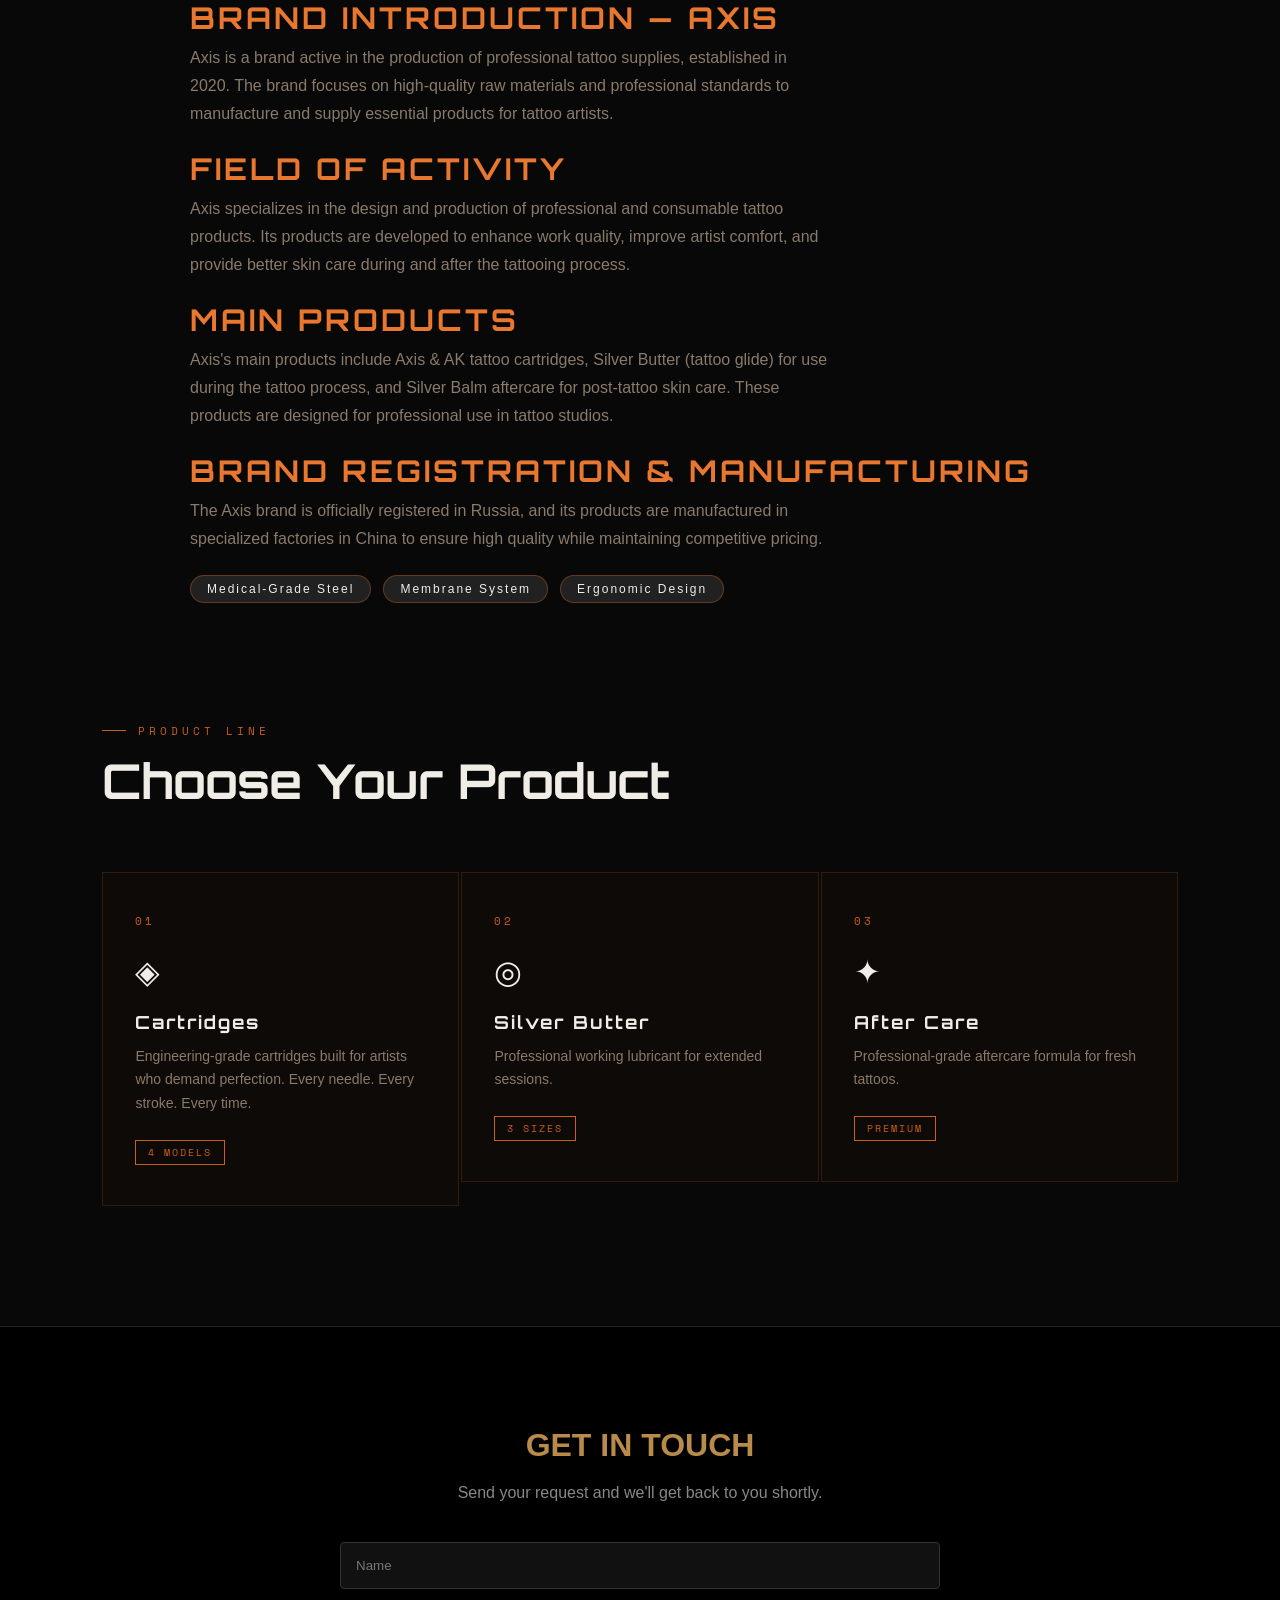
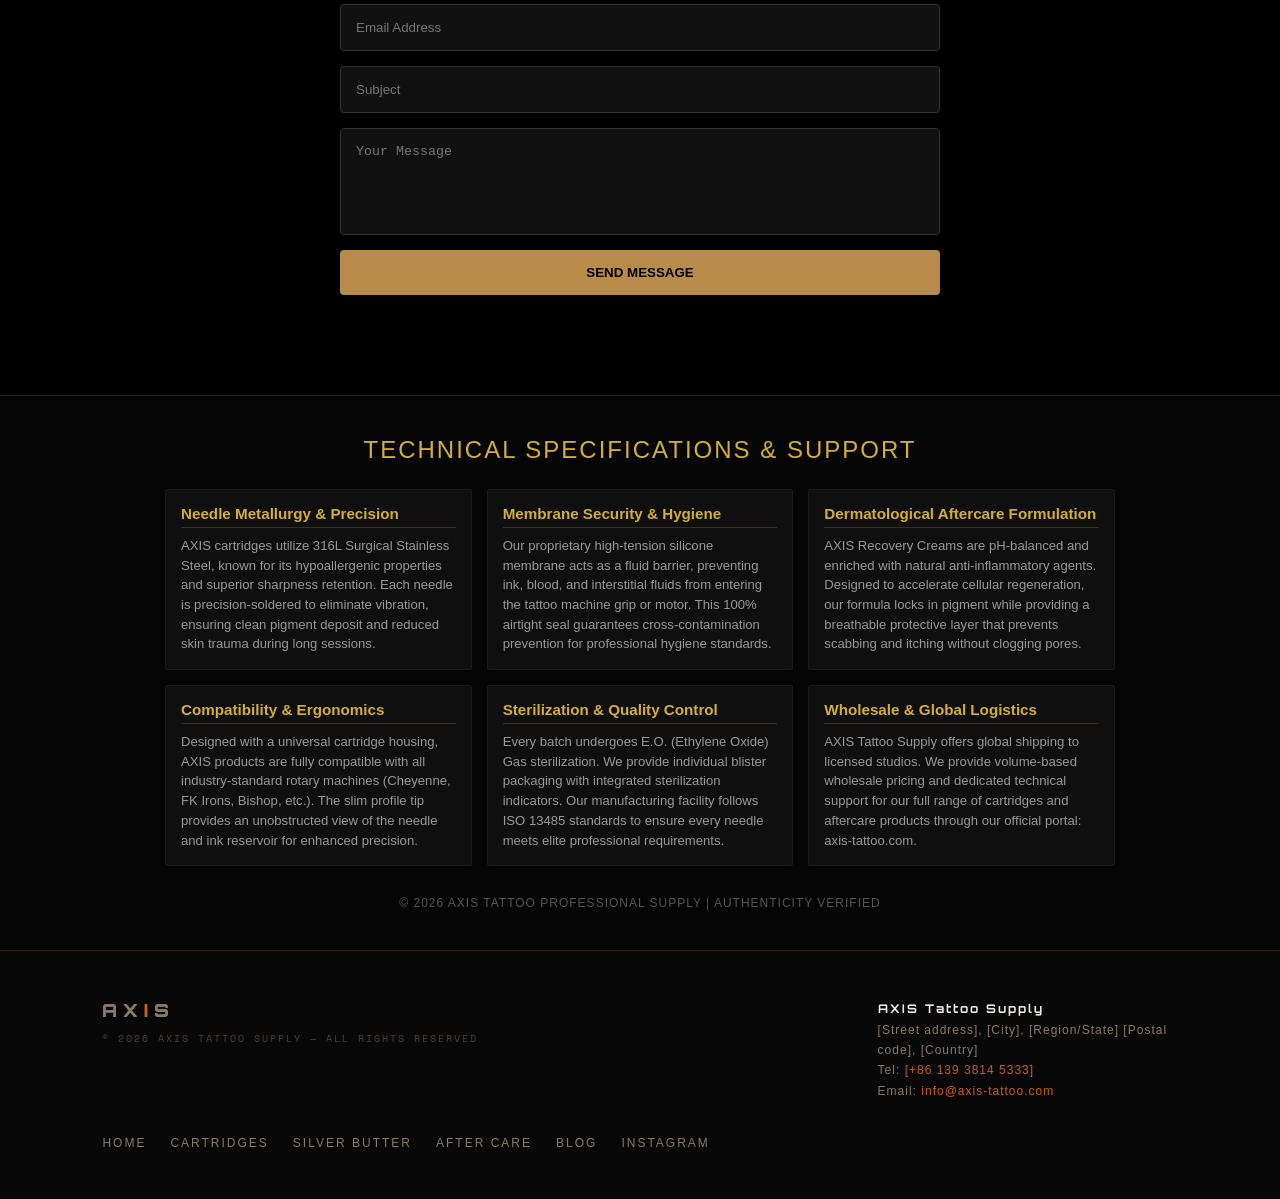
==== commit 7a3f7166: "fix: defer brand video load until viewport entry - Remove autoplay from brand-intro video (0611.mp4)" ====
--- a/index.html
+++ b/index.html
@@ -5,7 +5,7 @@
 <meta name="viewport" content="width=device-width, initial-scale=1.0">
 <title>AXIS — Professional Tattoo Cartridge Needles & Supplies</title>
 <link rel="preconnect" href="https://fonts.googleapis.com">
-<link href="https://fonts.googleapis.com/css2?family=Orbitron:wght@400;700;900&family=Rajdhani:wght@300;400;500;600&family=Space+Mono&display=swap" rel="stylesheet">
+<link href="https://fonts.googleapis.com/css2?family=Orbitron:wght@400;700;900&family:Rajdhani:wght@300;400;500;600&family=Space+Mono&display=swap" rel="stylesheet">
 <meta name="description" content="AXIS engineers precision tattoo cartridge needles, Silver Butter glide and premium aftercare for professional artists — consistent, safe, blowout-free.">
 <link rel="canonical" href="https://www.axis-tattoo.com/">
 <meta name="robots" content="index, follow, max-image-preview:large, max-snippet:-1, max-video-preview:-1">
@@ -611,7 +611,7 @@
 
     <!-- Brand introduction -->
 <section class="brand-intro">
-    <video autoplay muted loop playsinline preload="none" poster="poster-home.jpg">
+    <video muted loop playsinline preload="none" poster="poster-home.jpg" data-lazy-video>
         <source src="0611.mp4" type="video/mp4">
     </video>
     <div class="brand-intro-text">
@@ -858,6 +858,26 @@
 reveals.forEach(el => io.observe(el));
 </script>
 
+<script>
+/* Lazy video loading with IntersectionObserver */
+(function(){
+  const lazyVideos = document.querySelectorAll('video[data-lazy-video]');
+  if(!lazyVideos.length || !('IntersectionObserver' in window)) return;
+  
+  const videoObserver = new IntersectionObserver((entries, observer) => {
+    entries.forEach(entry => {
+      if(entry.isIntersecting) {
+        const video = entry.target;
+        video.load();
+        video.play().catch(() => {});
+        observer.unobserve(video);
+      }
+    });
+  }, { rootMargin: '200px' });
+  
+  lazyVideos.forEach(video => videoObserver.observe(video));
+})();
+</script>
 
 <script>
 /* Mobile nav toggle */
